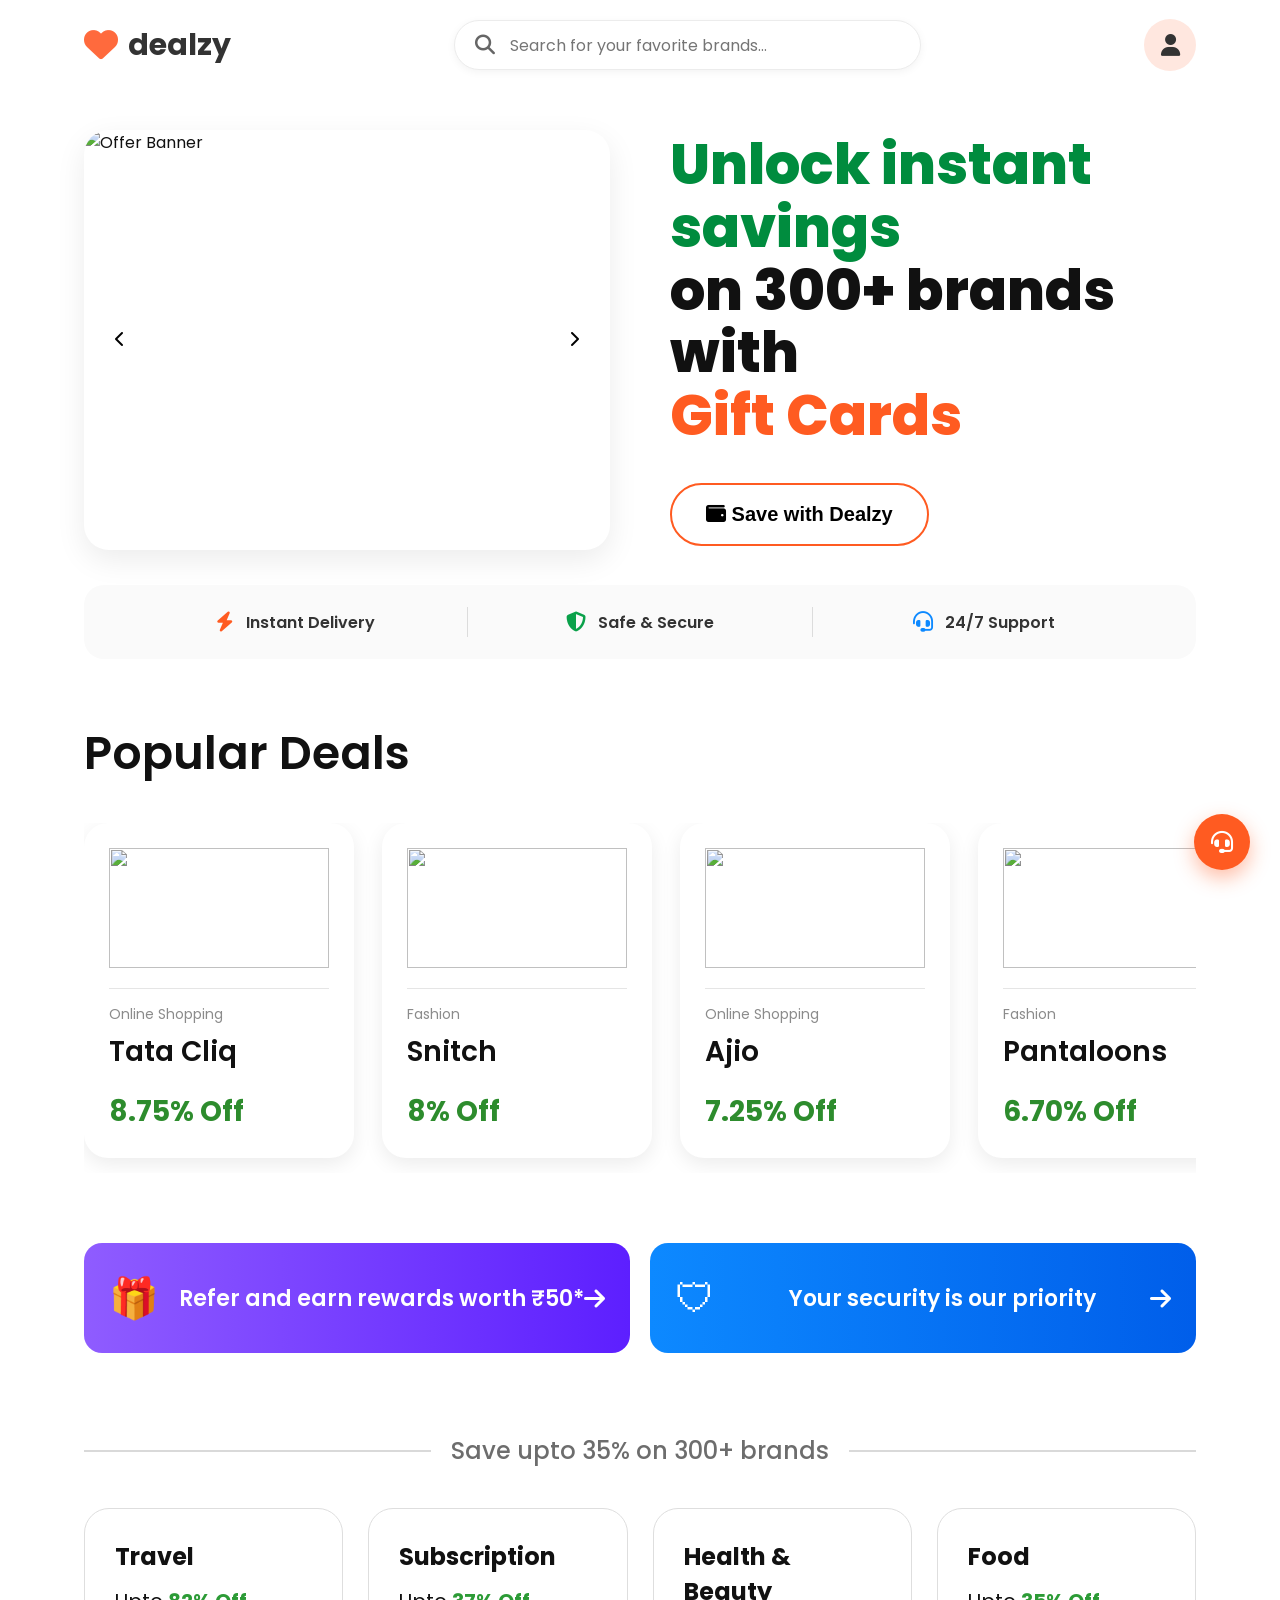
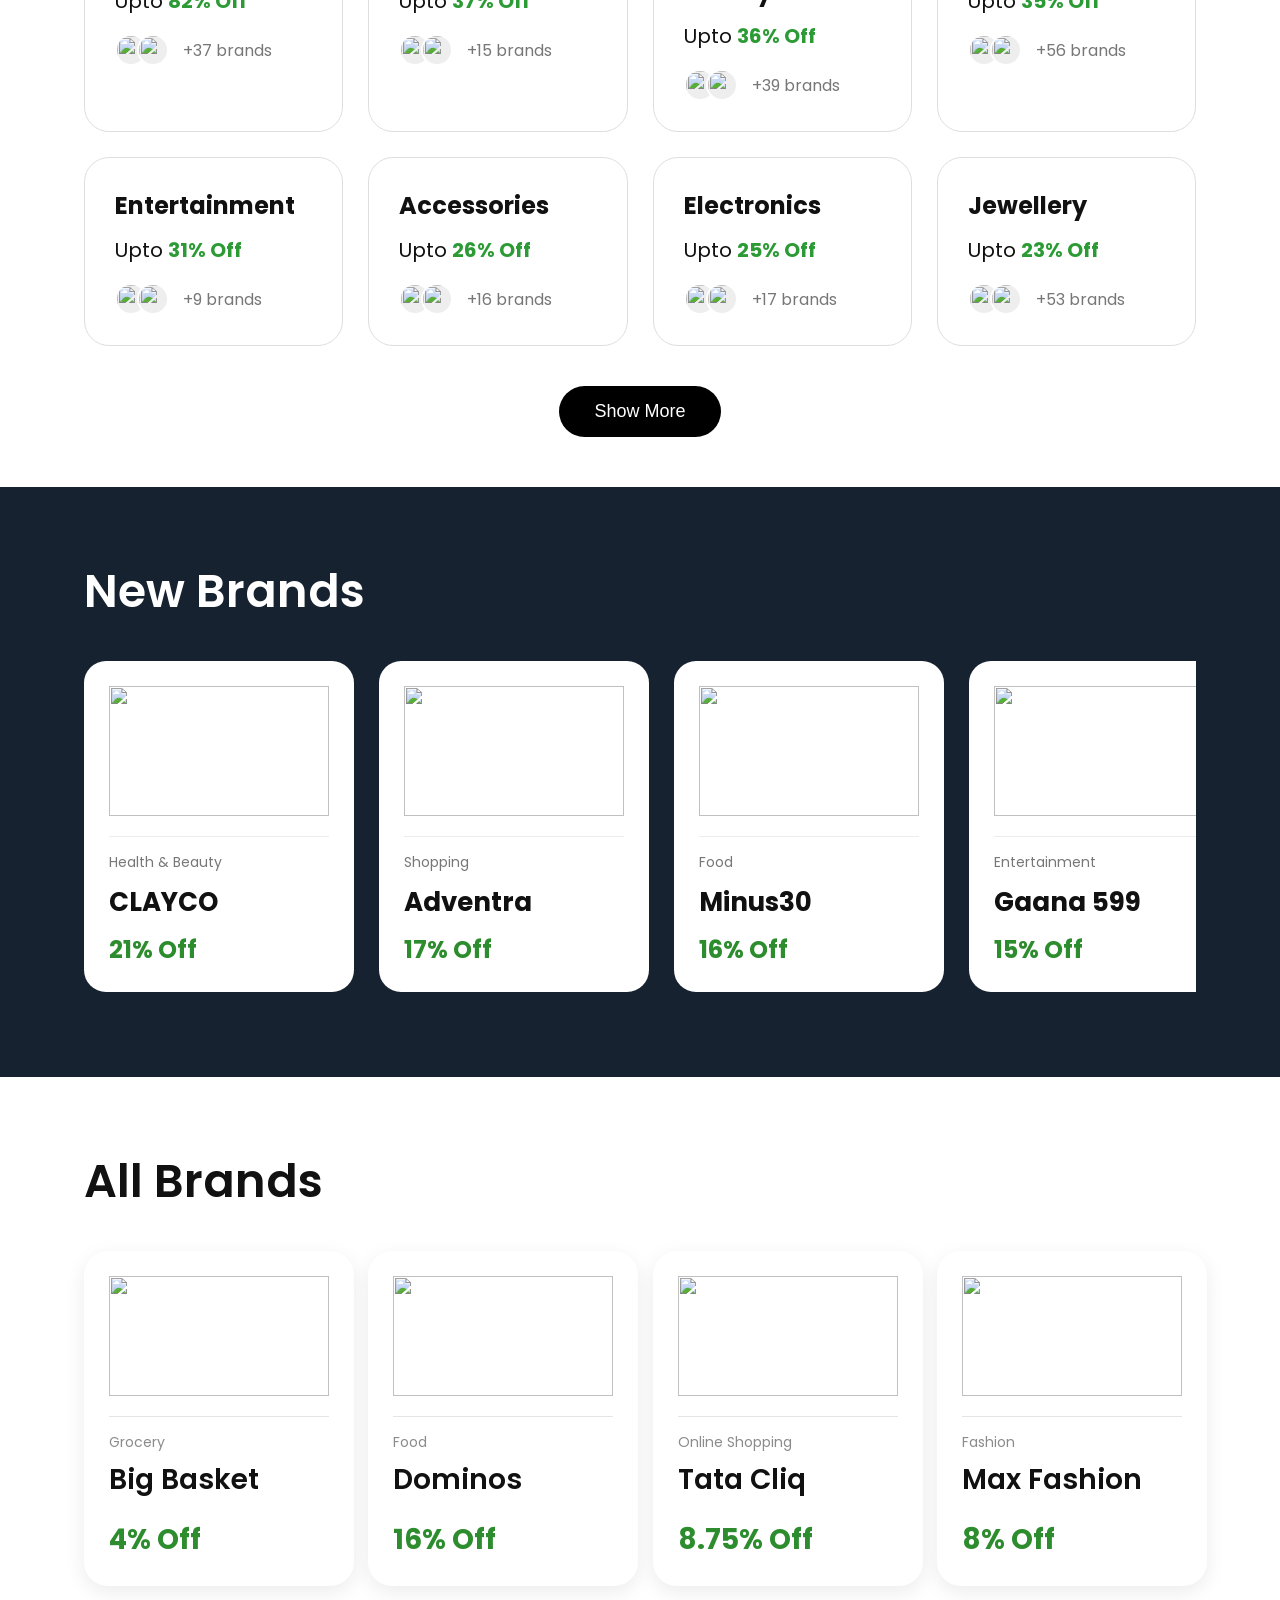
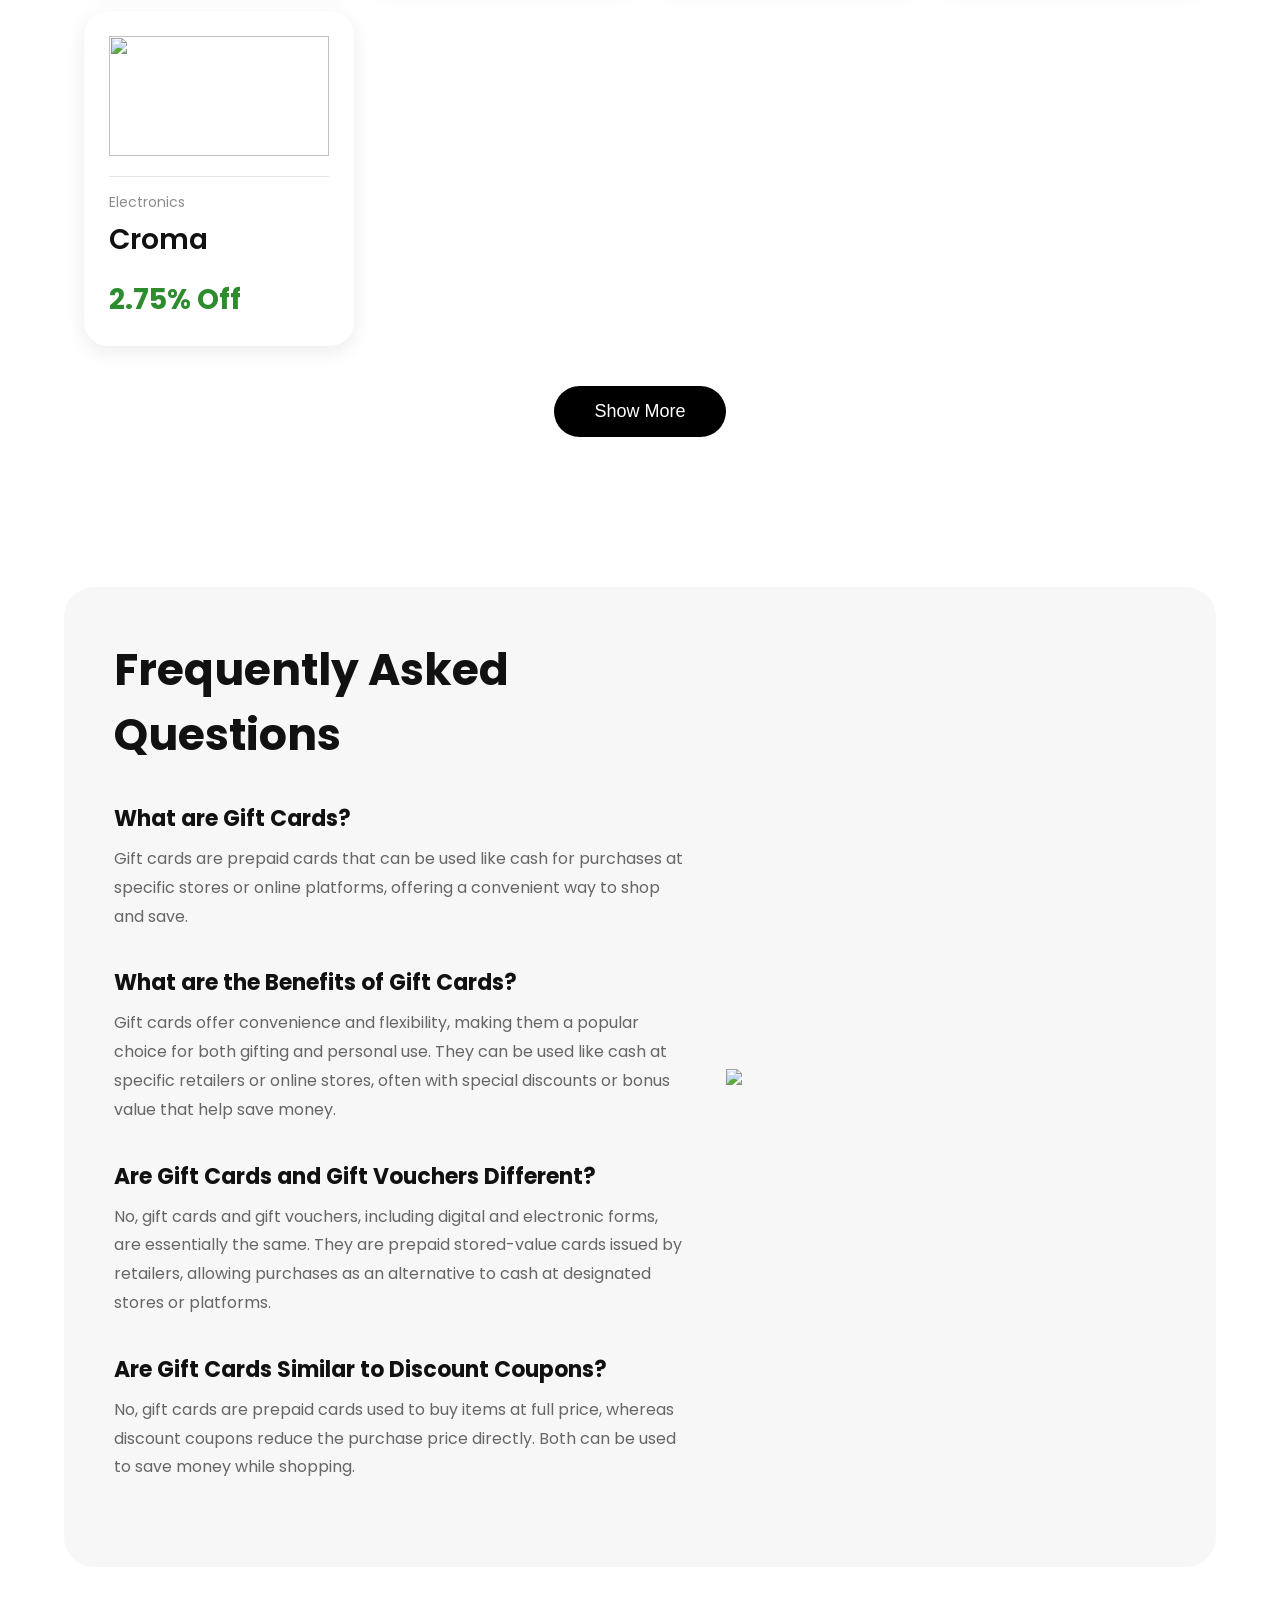
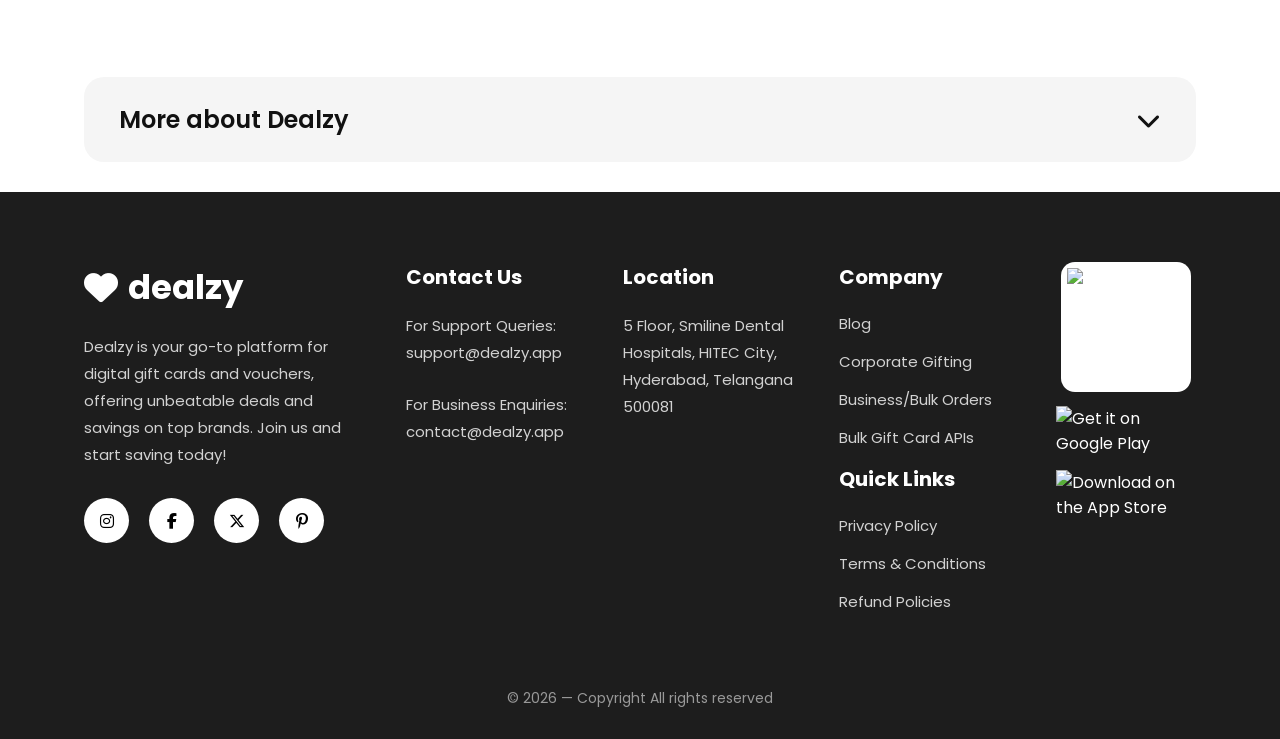
==== index.html @ 89995cfd "Initial commit" ====
<!DOCTYPE html>
<html lang="en">
<head>

    <meta charset="UTF-8">
    <meta name="viewport" content="width=device-width, initial-scale=1.0">

    <title>Dealzy Mockup</title>

    <!-- Google Font -->
    <link href="https://fonts.googleapis.com/css2?family=Poppins:wght@300;400;500;600;700;800&display=swap" rel="stylesheet">

    <!-- Font Awesome -->
    <link rel="stylesheet"
    href="https://cdnjs.cloudflare.com/ajax/libs/font-awesome/6.6.0/css/all.min.css">

    <link rel="stylesheet" href="style.css">

</head>

<body>
<header>

<div class="container navbar">

    <div class="logo">

        <i class="fa-solid fa-heart"></i>

        <h1>dealzy</h1>

    </div>


    <div class="search-bar">

        <i class="fa-solid fa-magnifying-glass"></i>

        <input
        type="text"
        placeholder="Search for your favorite brands...">

    </div>


    <a href="profile.html" class="profile">
    <i class="fa-solid fa-user"></i>
</a>

</div>

</header>
<!-- HERO SECTION -->

<section class="hero">

    <div class="container">

    <div class="hero-container">

        <!-- Left Banner -->

        <div class="hero-banner">

            <img src="https://picsum.photos/700/450" alt="Offer Banner">

            <button class="slider left">
                <i class="fa-solid fa-chevron-left"></i>
            </button>

            <button class="slider right">
                <i class="fa-solid fa-chevron-right"></i>
            </button>

        </div>

        <!-- Right Content -->

        <div class="hero-content">

            <h1>
                <span class="green">Unlock instant savings</span><br>
                on 300+ brands with<br>
                <span class="orange">Gift Cards</span>
            </h1>

            <button class="save-btn">
                <i class="fa-solid fa-wallet"></i>
                Save with Dealzy
            </button>

        </div>

    </div>

    <!-- Full width feature strip -->

    <div class="features-bar">

        <div class="feature f1">
            <i class="fa-solid fa-bolt"></i>
            Instant Delivery
        </div>

        <div class="feature-divider"></div>

        <div class="feature f2">
            <i class="fa-solid fa-shield-halved"></i>
            Safe & Secure
        </div>

        <div class="feature-divider"></div>

        <div class="feature f3">
            <i class="fa-solid fa-headset"></i>
            24/7 Support
        </div>

    </div>

    </div>

</section>

<!-- POPULAR DEALS -->

<section class="popular">

    <div class="container">

        <h2 class="section-title">Popular Deals</h2>

        <div class="deal-slider">

            <!-- Card 1 -->

            <div class="deal-card">

                <img src="https://placehold.co/220x120?text=Tata+Cliq" alt="">

                <hr>

                <p class="category">Online Shopping</p>

                <h3>Tata Cliq</h3>

                <span class="discount">8.75% Off</span>

            </div>

            <!-- Card 2 -->

            <div class="deal-card">

                <img src="https://placehold.co/220x120?text=Snitch" alt="">

                <hr>

                <p class="category">Fashion</p>

                <h3>Snitch</h3>

                <span class="discount">8% Off</span>

            </div>

            <!-- Card 3 -->

            <div class="deal-card">

                <img src="https://placehold.co/220x120?text=AJIO" alt="">

                <hr>

                <p class="category">Online Shopping</p>

                <h3>Ajio</h3>

                <span class="discount">7.25% Off</span>

            </div>

            <!-- Card 4 -->

            <div class="deal-card">

                <img src="https://placehold.co/220x120?text=Pantaloons" alt="">

                <hr>

                <p class="category">Fashion</p>

                <h3>Pantaloons</h3>

                <span class="discount">6.70% Off</span>

            </div>

            <!-- Card 5 -->

            <div class="deal-card">

                <img src="https://placehold.co/220x120?text=MakeMyTrip" alt="">

                <hr>

                <p class="category">Travel</p>

                <h3>MakeMyTrip</h3>

                <span class="discount">6.50% Off</span>

            </div>

            <!-- Card 6 -->

            <div class="deal-card">

                <img src="https://placehold.co/220x120?text=IKEA" alt="">

                <hr>

                <p class="category">Home</p>

                <h3>IKEA</h3>

                <span class="discount">6.20% Off</span>

            </div>

            <div class="deal-card hidden-brand">
                <img src="https://placehold.co/220x120?text=AJIO">
                <hr>
                <p class="category">Shopping</p>
                <h3>AJIO</h3>
                <span class="discount">7.25% Off</span>
            </div>

            <div class="deal-card hidden-brand">
                <img src="https://placehold.co/220x120?text=Pantaloons">
                <hr>
                <p class="category">Fashion</p>
                <h3>Pantaloons</h3>
                <span class="discount">6.70% Off</span>
            </div>

            <div class="deal-card hidden-brand">
                <img src="https://placehold.co/220x120?text=IKEA">
                <hr>
                <p class="category">Home</p>
                <h3>IKEA</h3>
                <span class="discount">6.20% Off</span>
            </div>

            <div class="deal-card hidden-brand">
                <img src="https://placehold.co/220x120?text=Nykaa">
                <hr>
                <p class="category">Beauty</p>
                <h3>Nykaa</h3>
                <span class="discount">10% Off</span>
            </div>

        </div>

    </div>

</section>
<!-- PROMO BANNERS -->

<section class="promo-section">

    <div class="container">

        <div class="promo-container">

            <div class="promo-card purple">

                <div class="promo-icon">🎁</div>

                <div>
                    <h3>Refer and earn rewards worth ₹50*</h3>
                </div>

                <i class="fa-solid fa-arrow-right"></i>

            </div>

            <div class="promo-card blue">

                <div class="promo-icon">🛡</div>

                <div>
                    <h3>Your security is our priority</h3>
                </div>

                <i class="fa-solid fa-arrow-right"></i>

            </div>

        </div>

    </div>

</section>
<section class="categories">

<div class="container">

<div class="category-heading">

<hr>

<span>Save upto 35% on 300+ brands</span>

<hr>

</div>

<div class="category-grid">

<div class="category-card">
<h3>Travel</h3>
<p>Upto <span>82% Off</span></p>
<div class="brand-avatars">
<img src="https://placehold.co/60x60/1a2b49/fff?text=T">
<img src="https://placehold.co/60x60/e63946/fff?text=Y">
<small>+37 brands</small>
</div>
</div>

<div class="category-card">
<h3>Subscription</h3>
<p>Upto <span>37% Off</span></p>
<div class="brand-avatars">
<img src="https://placehold.co/60x60/6c3ce9/fff?text=D">
<img src="https://placehold.co/60x60/ffb703/000?text=G">
<small>+15 brands</small>
</div>
</div>

<div class="category-card">
<h3>Health & Beauty</h3>
<p>Upto <span>36% Off</span></p>
<div class="brand-avatars">
<img src="https://placehold.co/60x60/2a9d8f/fff?text=M">
<img src="https://placehold.co/60x60/e76f51/fff?text=N">
<small>+39 brands</small>
</div>
</div>

<div class="category-card">
<h3>Food</h3>
<p>Upto <span>35% Off</span></p>
<div class="brand-avatars">
<img src="https://placehold.co/60x60/e63946/fff?text=S">
<img src="https://placehold.co/60x60/1d3557/fff?text=D">
<small>+56 brands</small>
</div>
</div>

<div class="category-card">
<h3>Entertainment</h3>
<p>Upto <span>31% Off</span></p>
<div class="brand-avatars">
<img src="https://placehold.co/60x60/e63946/fff?text=G">
<img src="https://placehold.co/60x60/000/fff?text=L">
<small>+9 brands</small>
</div>
</div>

<div class="category-card">
<h3>Accessories</h3>
<p>Upto <span>26% Off</span></p>
<div class="brand-avatars">
<img src="https://placehold.co/60x60/6c757d/fff?text=A">
<img src="https://placehold.co/60x60/adb5bd/000?text=B">
<small>+16 brands</small>
</div>
</div>

<div class="category-card">
<h3>Electronics</h3>
<p>Upto <span>25% Off</span></p>
<div class="brand-avatars">
<img src="https://placehold.co/60x60/e63946/fff?text=V">
<img src="https://placehold.co/60x60/f4a261/000?text=C">
<small>+17 brands</small>
</div>
</div>

<div class="category-card">
<h3>Jewellery</h3>
<p>Upto <span>23% Off</span></p>
<div class="brand-avatars">
<img src="https://placehold.co/60x60/b08968/fff?text=K">
<img src="https://placehold.co/60x60/9c6644/fff?text=T">
<small>+53 brands</small>
</div>
</div>

</div>

<div class="show-more">

<button>Show More</button>

</div>

</div>

</section>
<!-- NEW BRANDS -->

<section class="new-brands">

    <div class="container">

        <h2 class="section-title light">
            New Brands
        </h2>

        <div class="brand-slider">

            <div class="brand-card">

                <img src="https://placehold.co/200x120?text=CLAYCO">

                <hr>

                <p>Health & Beauty</p>

                <h3>CLAYCO</h3>

                <span>21% Off</span>

            </div>

            <div class="brand-card">

                <img src="https://placehold.co/200x120?text=Adventra">

                <hr>

                <p>Shopping</p>

                <h3>Adventra</h3>

                <span>17% Off</span>

            </div>

            <div class="brand-card">

                <img src="https://placehold.co/200x120?text=Minus30">

                <hr>

                <p>Food</p>

                <h3>Minus30</h3>

                <span>16% Off</span>

            </div>

            <div class="brand-card">

                <img src="https://placehold.co/200x120?text=Gaana">

                <hr>

                <p>Entertainment</p>

                <h3>Gaana 599</h3>

                <span>15% Off</span>

            </div>

            <div class="brand-card">

                <img src="https://placehold.co/200x120?text=Gaana">

                <hr>

                <p>Entertainment</p>

                <h3>Gaana 99</h3>

                <span>15% Off</span>

            </div>

        </div>

    </div>

</section>
<section class="all-brands">

<div class="container">

<h2 class="section-title">
All Brands
</h2>

<div class="all-grid">

<div class="deal-card">
<img src="https://placehold.co/220x120?text=BigBasket">
<hr>
<p class="category">Grocery</p>
<h3>Big Basket</h3>
<span class="discount">4% Off</span>
</div>

<div class="deal-card">
<img src="https://placehold.co/220x120?text=Dominos">
<hr>
<p class="category">Food</p>
<h3>Dominos</h3>
<span class="discount">16% Off</span>
</div>

<div class="deal-card">
<img src="https://placehold.co/220x120?text=Tata+Cliq">
<hr>
<p class="category">Online Shopping</p>
<h3>Tata Cliq</h3>
<span class="discount">8.75% Off</span>
</div>

<div class="deal-card">
<img src="https://placehold.co/220x120?text=Max">
<hr>
<p class="category">Fashion</p>
<h3>Max Fashion</h3>
<span class="discount">8% Off</span>
</div>

<div class="deal-card">
<img src="https://placehold.co/220x120?text=Croma">
<hr>
<p class="category">Electronics</p>
<h3>Croma</h3>
<span class="discount">2.75% Off</span>
</div>

<div class="deal-card hidden-brand">
<img src="https://placehold.co/220x120?text=Amazon+Pay">
<hr>
<p class="category">Payments</p>
<h3>Amazon Pay</h3>
<span class="discount">2% Off</span>
</div>

<div class="deal-card hidden-brand">
<img src="https://placehold.co/220x120?text=Tira">
<hr>
<p class="category">Fashion</p>
<h3>Tira</h3>
<span class="discount">5% Off</span>
</div>

<div class="deal-card hidden-brand">
<img src="https://placehold.co/220x120?text=Yatra">
<hr>
<p class="category">Hotels</p>
<h3>Yatra Hotels & Holidays</h3>
<span class="discount">6% Off</span>
</div>

<div class="deal-card hidden-brand">
<img src="https://placehold.co/220x120?text=EatSure">
<hr>
<p class="category">Food</p>
<h3>Eat Sure</h3>
<span class="discount">10% Off</span>
</div>

<div class="deal-card hidden-brand">
<img src="https://placehold.co/220x120?text=AJIO">
<hr>
<p class="category">Online Shopping</p>
<h3>AJIO</h3>
<span class="discount">7.25% Off</span>
</div>

</div>
<div class="all-brands-btn">
    <button id="toggleBrands">
        Show More
    </button>
</div>
</div>

</section>
<!-- FAQ SECTION -->

<section class="faq">

    <div class="container faq-container">

        <div class="faq-left">

            <h2>Frequently Asked Questions</h2>

            <div class="faq-item">

                <h3>What are Gift Cards?</h3>

                <p>
                    Gift cards are prepaid cards that can be used like cash for
                    purchases at specific stores or online platforms, offering
                    a convenient way to shop and save.
                </p>

            </div>

            <div class="faq-item">

                <h3>What are the Benefits of Gift Cards?</h3>

                <p>
                    Gift cards offer convenience and flexibility, making them a
                    popular choice for both gifting and personal use. They can
                    be used like cash at specific retailers or online stores,
                    often with special discounts or bonus value that help save
                    money.
                </p>

            </div>

            <div class="faq-item">

                <h3>Are Gift Cards and Gift Vouchers Different?</h3>

                <p>
                    No, gift cards and gift vouchers, including digital and
                    electronic forms, are essentially the same. They are
                    prepaid stored-value cards issued by retailers, allowing
                    purchases as an alternative to cash at designated stores
                    or platforms.
                </p>

            </div>

            <div class="faq-item">

                <h3>Are Gift Cards Similar to Discount Coupons?</h3>

                <p>
                    No, gift cards are prepaid cards used to buy items at full
                    price, whereas discount coupons reduce the purchase price
                    directly. Both can be used to save money while shopping.
                </p>

            </div>

        </div>

        <div class="faq-right">

            <img src="https://placehold.co/550x550?text=FAQ+Illustration">

        </div>

    </div>

</section>
<section class="about-bar">

<div class="container">

<div class="about-box">

<span>More about Dealzy</span>

<i class="fa-solid fa-chevron-down"></i>

</div>

</div>

</section>
<footer>

<div class="container footer">

<div class="footer-col">

<h2><i class="fa-solid fa-heart"></i> dealzy</h2>

<p>

Dealzy is your go-to platform for digital gift cards and
vouchers, offering unbeatable deals and savings on top
brands. Join us and start saving today!

</p>

<div class="socials">

<i class="fab fa-instagram"></i>
<i class="fab fa-facebook-f"></i>
<i class="fab fa-x-twitter"></i>
<i class="fab fa-pinterest-p"></i>

</div>

</div>

<div class="footer-col">

<h3>Contact Us</h3>

<p>For Support Queries:<br>support@dealzy.app</p>

<br>

<p>For Business Enquiries:<br>contact@dealzy.app</p>

</div>

<div class="footer-col">

<h3>Location</h3>

<p>

5 Floor, Smiline Dental Hospitals, HITEC City,<br>

Hyderabad, Telangana 500081

</p>

</div>

<div class="footer-col">

<h3>Company</h3>

<ul>

<li>Blog</li>

<li>Corporate Gifting</li>

<li>Business/Bulk Orders</li>

<li>Bulk Gift Card APIs</li>

</ul>

<h3>Quick Links</h3>

<ul>

<li>Privacy Policy</li>

<li>Terms & Conditions</li>

<li>Refund Policies</li>

</ul>

</div>

<div class="footer-badges">

<div class="qr-box">

<img src="https://api.qrserver.com/v1/create-qr-code/?size=150x150&data=https://dealzy.app" alt="QR code">

</div>

<img class="store-btn" src="https://placehold.co/140x42/000/fff?text=Google+Play" alt="Get it on Google Play">

<img class="store-btn" src="https://placehold.co/140x42/000/fff?text=App+Store" alt="Download on the App Store">

</div>

</div>

<div class="copyright">

© 2026 — Copyright All rights reserved

</div>

</footer>

<button class="support-fab">
    <i class="fa-solid fa-headset"></i>
</button>

<script src="script.js"></script>

</body>
</html>
---- style.css ----
*{
    margin:0;
    padding:0;
    box-sizing:border-box;
}

body{
    font-family:'Poppins',sans-serif;
    background:#ffffff;
    color:#111;
}

a{
    text-decoration:none;
    color:inherit;
}

img{
    display:block;
    max-width:100%;
}

.container{
    width:90%;
    max-width:1280px;
    margin:0 auto;
    padding:0 20px;
}
header{

    width:100%;
    background:white;
    position:sticky;
    top:0;
    z-index:100;
}

.navbar{

    height:90px;

    display:flex;

    align-items:center;

    justify-content:space-between;
}

.logo{

    display:flex;

    align-items:center;

    gap:10px;
}

.logo i{

    color:#ff6a3d;

    font-size:34px;
}

.logo h1{

    font-size:30px;

    font-weight:700;

    color:#333;
}

.search-bar{

    width:42%;

    height:50px;

    background:#fff;

    border-radius:30px;

    border:1px solid #ececec;

    display:flex;

    align-items:center;

    padding:0 20px;

    box-shadow:0 2px 8px rgba(0,0,0,.05);
}

.search-bar i{

    color:#666;

    margin-right:15px;

    font-size:20px;
}

.search-bar input{

    width:100%;

    border:none;

    outline:none;

    font-size:16px;

    font-family:Poppins;
}

.profile{

    width:52px;

    height:52px;

    border-radius:50%;

    background:#ffe7df;

    display:flex;

    align-items:center;

    justify-content:center;

    cursor:pointer;
}

.profile i{

    font-size:22px;

    color:#333;
}
/* HERO */

.hero{

    padding:40px 0 0;
}

.hero-container{

    display:grid;

    grid-template-columns:1fr 1fr;

    gap:60px;

    align-items:center;
}

/* Banner */

.hero-banner{

    position:relative;

    overflow:hidden;

    border-radius:25px;

    box-shadow:0 10px 30px rgba(0,0,0,.08);
}

.hero-banner img{

    width:100%;

    height:420px;

    object-fit:cover;
}

/* Slider Buttons */

.slider{

    position:absolute;

    top:50%;

    transform:translateY(-50%);

    width:42px;

    height:42px;

    border:none;

    border-radius:50%;

    background:rgba(255,255,255,.9);

    cursor:pointer;

    font-size:16px;
}

.left{

    left:15px;
}

.right{

    right:15px;
}

/* Hero Text */

.hero-content h1{

    font-size:56px;

    line-height:1.12;

    font-weight:800;

    margin-bottom:35px;
}

.green{

    color:#008c3e;
}

.orange{

    color:#ff5b21;
}

/* Button */

.save-btn{

    padding:18px 34px;

    border-radius:40px;

    border:2px solid #ff5b21;

    background:white;

    font-size:20px;

    cursor:pointer;

    transition:.3s;

    font-weight:600;
}

.save-btn:hover{

    background:#ff5b21;

    color:white;
}

/* Feature Bar - full width strip under hero with dividers */

.features-bar{

    margin-top:35px;

    display:flex;

    align-items:center;

    justify-content:space-between;

    background:#fafafa;

    border-radius:20px;

    padding:22px 40px;
}

.feature{

    display:flex;

    align-items:center;

    gap:12px;

    font-size:16px;

    font-weight:600;

    color:#333;

    flex:1;

    justify-content:center;
}

.feature i{

    font-size:20px;
}

.feature.f1 i{ color:#ff5b21; }
.feature.f2 i{ color:#0aa14a; }
.feature.f3 i{ color:#0d89ff; }

.feature-divider{

    width:1px;

    height:30px;

    background:#dcdcdc;
}
/* ===========================
   POPULAR DEALS
=========================== */

.popular{

    padding:60px 0 40px;

}

.section-title{

    font-size:46px;

    font-weight:600;

    margin-bottom:35px;

}

.deal-slider{

    display:flex;

    gap:28px;

    overflow-x:auto;

    padding-bottom:15px;

    scroll-behavior:smooth;

}

.deal-slider::-webkit-scrollbar{

    height:8px;

}

.deal-slider::-webkit-scrollbar-thumb{

    background:#999;

    border-radius:20px;

}

.deal-card{

    min-width:270px;

    background:white;

    border-radius:24px;

    padding:25px;

    box-shadow:0 6px 20px rgba(0,0,0,.08);

    transition:.3s;

    flex-shrink:0;

}

.deal-card:hover{

    transform:translateY(-8px);

    box-shadow:0 15px 35px rgba(0,0,0,.12);

}

.deal-card img{

    width:100%;

    height:120px;

    object-fit:contain;

    margin-bottom:20px;

}

.deal-card hr{

    border:none;

    border-top:1px solid #e5e5e5;

    margin-bottom:15px;

}

.category{

    font-size:14px;

    color:#8b8b8b;

    margin-bottom:6px;

}

.deal-card h3{

    font-size:28px;

    font-weight:600;

    margin-bottom:18px;

}

.discount{

    color:#2d8c2d;

    font-size:28px;

    font-weight:700;

}
/* ===========================
   PROMO BANNERS
=========================== */

.promo-section{
    padding:30px 0;
}

.promo-container{
    display:grid;
    grid-template-columns:1fr 1fr;
    gap:20px;
}

.promo-card{

    border-radius:18px;

    padding:25px;

    display:flex;

    align-items:center;

    justify-content:space-between;

    color:white;

    cursor:pointer;

    transition:.3s;
}

.promo-card:hover{
    transform:translateY(-5px);
}

.purple{
    background:linear-gradient(90deg,#8f5cff,#5d1fff);
}

.blue{
    background:linear-gradient(90deg,#0d89ff,#005eea);
}

.promo-icon{

    font-size:40px;

    margin-right:20px;
}

.promo-card h3{

    font-size:22px;

    font-weight:600;
}

.promo-card i{

    font-size:24px;
}
/* ===========================
   CATEGORIES
=========================== */

.categories{

    padding:50px 0;
}

.category-heading{

    display:flex;

    align-items:center;

    gap:20px;

    margin-bottom:40px;
}

.category-heading hr{

    flex:1;

    border:none;

    border-top:2px solid #d9d9d9;
}

.category-heading span{

    color:#6d6d6d;

    font-size:24px;

    font-weight:500;
}

.category-grid{

    display:grid;

    grid-template-columns:repeat(4,1fr);

    gap:25px;
}

.category-card{

    border:1px solid #dedede;

    border-radius:25px;

    padding:30px;

    transition:.3s;

    background:white;
}

.category-card:hover{

    transform:translateY(-6px);

    box-shadow:0 10px 20px rgba(0,0,0,.08);
}

.category-card h3{

    font-size:24px;

    margin-bottom:12px;
}

.category-card p{

    font-size:20px;
}

.category-card span{

    color:#2c9b36;

    font-weight:700;
}

.brand-avatars{

    display:flex;

    align-items:center;

    margin-top:18px;

}

.brand-avatars img{

    width:32px;

    height:32px;

    border-radius:50%;

    border:2px solid white;

    background:#eee;

    object-fit:cover;

    margin-left:-10px;

}

.brand-avatars img:first-child{

    margin-left:0;

}

.brand-avatars small{

    margin-left:14px;

    color:#777;

    font-size:16px;

}

.show-more{

    text-align:center;

    margin-top:40px;
}

.show-more button{

    background:black;

    color:white;

    border:none;

    padding:15px 35px;

    border-radius:40px;

    cursor:pointer;

    font-size:18px;
}
/* ==========================
   NEW BRANDS
========================== */

.new-brands{

    background:#162230;

    padding:70px 0;

}

.light{

    color:white;
}

.brand-slider{

    display:flex;

    gap:25px;

    overflow-x:auto;

    padding-bottom:15px;

}

.brand-slider::-webkit-scrollbar{

    height:8px;

}

.brand-slider::-webkit-scrollbar-thumb{

    background:#666;

    border-radius:20px;

}

.brand-card{

    min-width:270px;

    background:white;

    border-radius:22px;

    padding:25px;

    flex-shrink:0;

    transition:.3s;

}

.brand-card:hover{

    transform:translateY(-8px);

}

.brand-card img{

    width:100%;

    height:130px;

    object-fit:contain;

    margin-bottom:20px;

}

.brand-card hr{

    border:none;

    border-top:1px solid #ececec;

    margin-bottom:15px;

}

.brand-card p{

    color:#777;

    font-size:14px;

}

.brand-card h3{

    font-size:26px;

    margin:10px 0;

}

.brand-card span{

    color:#2d8c2d;

    font-size:24px;

    font-weight:700;

}
/* ==========================
   ALL BRANDS
========================== */

.all-brands{

    padding:70px 0;

}

.all-grid{

    display:grid;

    grid-template-columns:repeat(auto-fit,minmax(250px,1fr));

    gap:25px;

}
.hidden-brand{
    display:none;
}

.all-brands-btn{

    margin-top:40px;

    text-align:center;

}

.all-brands-btn button{

    padding:15px 40px;

    border:none;

    background:black;

    color:white;

    border-radius:40px;

    cursor:pointer;

    font-size:18px;

    transition:.3s;
}

.all-brands-btn button:hover{

    background:#ff5b21;

}
/* ======================
      FAQ
====================== */

.faq{

    padding:80px 0;

}

.faq-container{

    background:#f7f7f7;

    border-radius:30px;

    padding:50px;

    display:grid;

    grid-template-columns:1.3fr 1fr;

    gap:40px;

    align-items:center;

}

.faq h2{

    font-size:44px;

    margin-bottom:35px;

}

.faq-item{

    margin-bottom:35px;

}

.faq-item h3{

    font-size:22px;

    margin-bottom:10px;

}

.faq-item p{

    color:#666;

    line-height:1.8;

    font-size:16px;

}

.faq-right img{

    width:100%;

}
.about-bar{

    padding:30px 0;

}

.about-box{

    background:#f5f5f5;

    padding:25px 35px;

    border-radius:20px;

    display:flex;

    justify-content:space-between;

    align-items:center;

    font-size:24px;

    font-weight:600;

    cursor:pointer;

}
/* ======================
      FOOTER
====================== */

footer{

    background:#1d1d1d;

    color:white;

    padding:70px 0 30px;

}

.footer{

    display:grid;

    grid-template-columns:1.6fr 1fr 1fr 1fr auto;

    gap:40px;

}

.footer h2{

    font-size:34px;

    margin-bottom:20px;

    display:flex;

    align-items:center;

    gap:10px;

}

.footer h3{

    margin-bottom:20px;

    font-size:20px;

}

.footer p{

    color:#d2d2d2;

    line-height:1.8;

    font-size:15px;

}

.footer ul{

    list-style:none;

}

.footer li{

    margin-bottom:15px;

    color:#d2d2d2;

    font-size:15px;

}

.socials{

    margin-top:30px;

    display:flex;

    gap:20px;

}

.socials i{

    width:45px;

    height:45px;

    background:white;

    color:black;

    border-radius:50%;

    display:flex;

    justify-content:center;

    align-items:center;

    cursor:pointer;

}

.footer-badges{

    display:flex;

    flex-direction:column;

    align-items:center;

    gap:14px;

}

.qr-box{

    width:130px;

    height:130px;

    background:white;

    border-radius:14px;

    padding:6px;

}

.qr-box img{

    width:100%;

    height:100%;

    object-fit:contain;

}

.store-btn{

    width:140px;

    display:block;

}

.copyright{

    text-align:center;

    margin-top:60px;

    color:#999;

    font-size:14px;

}
.profile-page{

padding:40px 0;

}

.breadcrumb{

display:flex;

align-items:center;

gap:12px;

font-size:20px;

margin-bottom:35px;

}

.breadcrumb strong{

color:#ff5b21;

}

.profile-top{

display:grid;

grid-template-columns:2fr 1fr;

gap:30px;

}

.profile-info{

background:#f7f7f7;

border-radius:25px;

padding:35px;

display:flex;

gap:25px;

}

.profile-avatar{

width:110px;

height:110px;

border-radius:50%;

background:#ffe6dd;

display:flex;

justify-content:center;

align-items:center;

font-size:50px;

}

.profile-info h1{

color:#ff6633;

margin:10px 0;

}

.plan{

font-weight:600;

}

.contact{

display:flex;

gap:30px;

margin:20px 0;

}

.buttons{

display:flex;

gap:15px;

}

.black-btn{

background:black;

color:white;

padding:14px 30px;

border:none;

border-radius:40px;

cursor:pointer;

}

.white-btn{

background:white;

padding:14px 30px;

border:1px solid #bbb;

border-radius:40px;

cursor:pointer;

}

.reward-box{

background:linear-gradient(135deg,#5d2dbf,#8d5cf8);

border-radius:25px;

padding:30px;

color:white;

position:relative;

overflow:hidden;

}

.reward-box .star{

position:absolute;

color:rgba(255,255,255,.8);

font-size:14px;

}

.reward-box .star:nth-child(1){ top:20px; left:20px; }
.reward-box .star:nth-child(2){ top:50px; right:30px; font-size:10px; }
.reward-box .star:nth-child(3){ bottom:80px; left:15px; font-size:18px; }
.reward-box .star:nth-child(4){ bottom:20px; right:60px; font-size:12px; }
.reward-box .star:nth-child(5){ top:110px; left:60%; font-size:10px; }

.reward-row{

display:flex;

justify-content:space-between;

margin-bottom:35px;

position:relative;

z-index:2;

}

.reward-stat{

display:flex;

align-items:center;

gap:14px;

}

.reward-icon{

width:44px;

height:44px;

border-radius:50%;

background:white;

color:#5d2dbf;

display:flex;

align-items:center;

justify-content:center;

font-size:18px;

flex-shrink:0;

}

.reward-stat h4{

font-weight:400;

font-size:14px;

opacity:.9;

margin-bottom:4px;

}

.reward-buttons{

display:flex;

flex-wrap:wrap;

gap:15px;

position:relative;

z-index:2;

}

.reward-buttons button{

border:none;

padding:12px 18px;

border-radius:30px;

font-weight:600;

cursor:pointer;

}

.reward-buttons .btn-dark{

background:#111;

color:white;

}

.reward-buttons .btn-yellow{

background:#ffd54f;

color:#111;

}
/* =====================
    MY GIFT CARDS
===================== */

.gift-section{

    margin-top:60px;

}

.gift-section h2{

    font-size:42px;

    margin-bottom:20px;

}

.all-card-btn{

    background:black;

    color:white;

    border:none;

    padding:14px 28px;

    border-radius:30px;

    font-size:16px;

    margin-bottom:25px;

    cursor:pointer;

}

.gift-card{

    width:520px;

    height:230px;

    background-color:#f7f7f7;

    background-image:radial-gradient(circle at 15% 30%, transparent 0 18px, #eee 19px 20px, transparent 21px),
                      radial-gradient(circle at 45% 70%, transparent 0 24px, #eee 25px 26px, transparent 27px),
                      radial-gradient(circle at 75% 25%, transparent 0 20px, #eee 21px 22px, transparent 23px),
                      radial-gradient(circle at 90% 80%, transparent 0 16px, #eee 17px 18px, transparent 19px);

    border-radius:20px;

    display:flex;

    justify-content:center;

    align-items:center;

    margin-bottom:30px;

}

.buy-btn{

    background:black;

    color:white;

    border:none;

    padding:14px 28px;

    border-radius:30px;

    font-size:16px;

    cursor:pointer;

}

.send-btn{

    background:black;

    color:white;

    border:none;

    padding:15px 32px;

    border-radius:35px;

    font-size:17px;

    display:flex;

    align-items:center;

    gap:10px;

    cursor:pointer;

}
/* =====================
     RATING
===================== */

.rating-area{
    margin:60px 0;
}

.rating-area .container{
    display:grid;
    grid-template-columns:2fr 1fr;
    gap:30px;
    align-items:start;
}

.rating-box{

    background:#f7f7f7;

    border-radius:25px;

    padding:40px;

}

.rating-box h3{

    text-align:center;

    line-height:1.6;

    margin-bottom:30px;

}

.rating-numbers{

    display:flex;

    justify-content:center;

    gap:12px;

    flex-wrap:wrap;

}

.rating-numbers button{

    width:50px;

    height:50px;

    border-radius:12px;

    border:1px solid #ccc;

    background:white;

    cursor:pointer;

}

.rating-labels{

    display:flex;

    justify-content:space-between;

    margin-top:12px;

    color:#777;

}

.submit-btn{

    display:block;

    margin:35px auto 0;

    background:black;

    color:white;

    border:none;

    padding:14px 40px;

    border-radius:35px;

    cursor:pointer;

}

.refer-box{

    background:linear-gradient(135deg,#5c2bbd,#8f5ef8);

    color:white;

    border-radius:25px;

    padding:40px;

    display:flex;

    flex-direction:column;

    justify-content:center;

    align-items:center;

    text-align:center;

    position:relative;

    overflow:hidden;

}

.refer-box .star{

position:absolute;

color:rgba(255,255,255,.8);

}

.refer-box .star:nth-child(1){ top:15px; left:20px; font-size:14px; }
.refer-box .star:nth-child(2){ bottom:20px; right:20px; font-size:12px; }

.refer-box button{

    margin-top:30px;

    background:#ffd54f;

    border:none;

    padding:14px 35px;

    border-radius:30px;

    cursor:pointer;

    font-weight:600;

}
/* ======================
    SETTINGS SECTION
====================== */

.settings-section{

    margin:70px 0;

}

.settings-card{

    background:#f7f7f7;

    border-radius:25px;

    padding:35px;

    max-width:700px;

}

.setting-item{

    display:flex;

    justify-content:space-between;

    align-items:center;

    padding:20px 0;

    border-bottom:1px solid #e5e5e5;

    font-size:20px;

}

.setting-item:last-of-type{

    border-bottom:none;

}

.setting-item i{

    color:#9e9e9e;

    cursor:pointer;

}

.logout-btn{

    margin-top:30px;

    background:black;

    color:white;

    border:none;

    padding:15px 35px;

    border-radius:35px;

    font-size:18px;

    cursor:pointer;

}
/* ======================
    FLOATING SUPPORT BUTTON
====================== */

.support-fab{

    position:fixed;

    bottom:30px;

    right:30px;

    width:56px;

    height:56px;

    border-radius:50%;

    background:#ff5b21;

    color:white;

    display:flex;

    align-items:center;

    justify-content:center;

    font-size:22px;

    box-shadow:0 8px 20px rgba(255,91,33,.4);

    cursor:pointer;

    border:none;

    z-index:200;

}
/* ======================
    RESPONSIVE
====================== */

@media (max-width:992px){

    .profile-top{

        grid-template-columns:1fr;

    }

    .rating-area{

        grid-template-columns:1fr;

    }

    .gift-card{
    width:100%;
    max-width:520px;
    .settings-card{
    width:100%;
    max-width:700px;
}

    .hero-container{

        grid-template-columns:1fr;

    }

    .category-grid{

        grid-template-columns:repeat(2,1fr);

    }

    .footer{

        grid-template-columns:1fr 1fr;

    }

}

@media (max-width:768px){

    .profile-info{

        flex-direction:column;

        align-items:center;

        text-align:center;

    }

    .contact{

        flex-direction:column;

        gap:10px;

    }

    .buttons{

        justify-content:center;

        flex-wrap:wrap;

    }

    .reward-row{

        flex-direction:column;

        gap:20px;

        text-align:center;

    }

    .reward-buttons{

        justify-content:center;

    }

    .rating-numbers{

        gap:8px;

    }

    .features-bar{

        flex-direction:column;

        gap:16px;

    }

    .feature-divider{

        display:none;

    }

    .footer{

        grid-template-columns:1fr;

    }

}
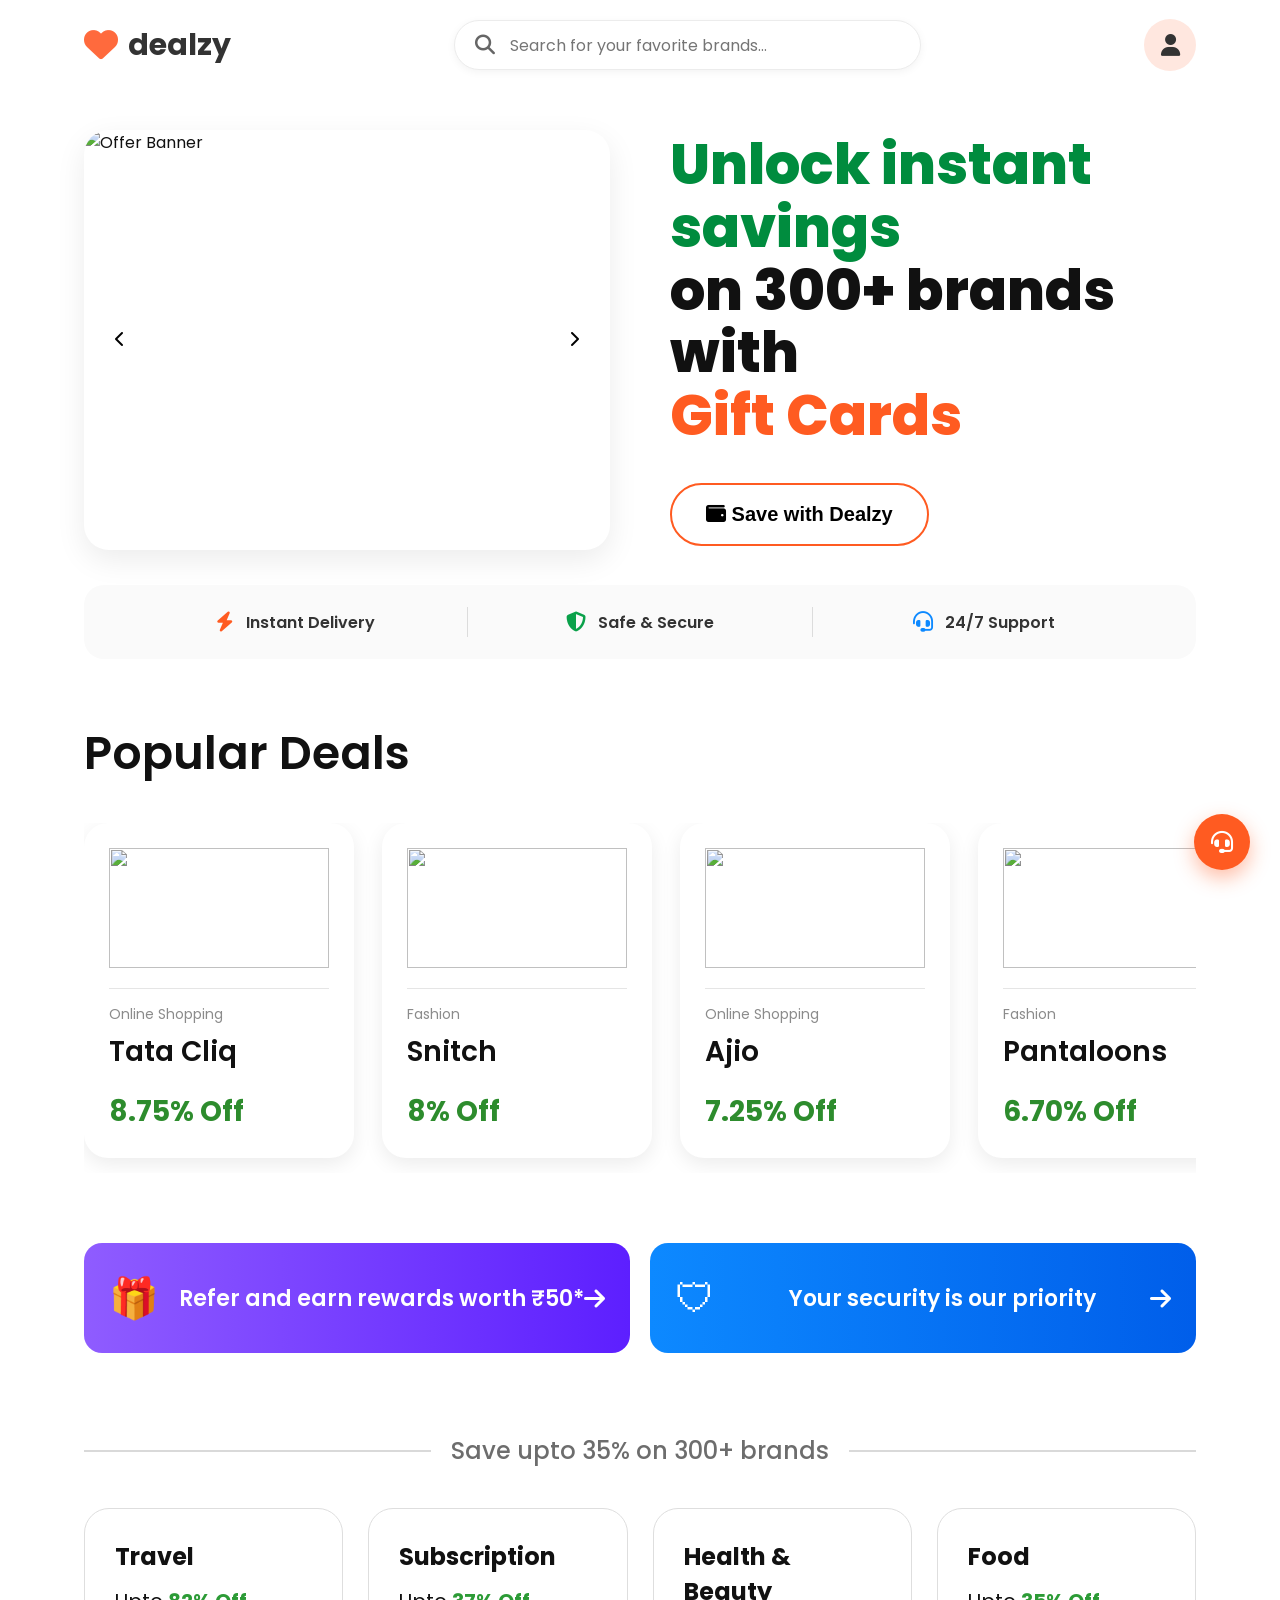
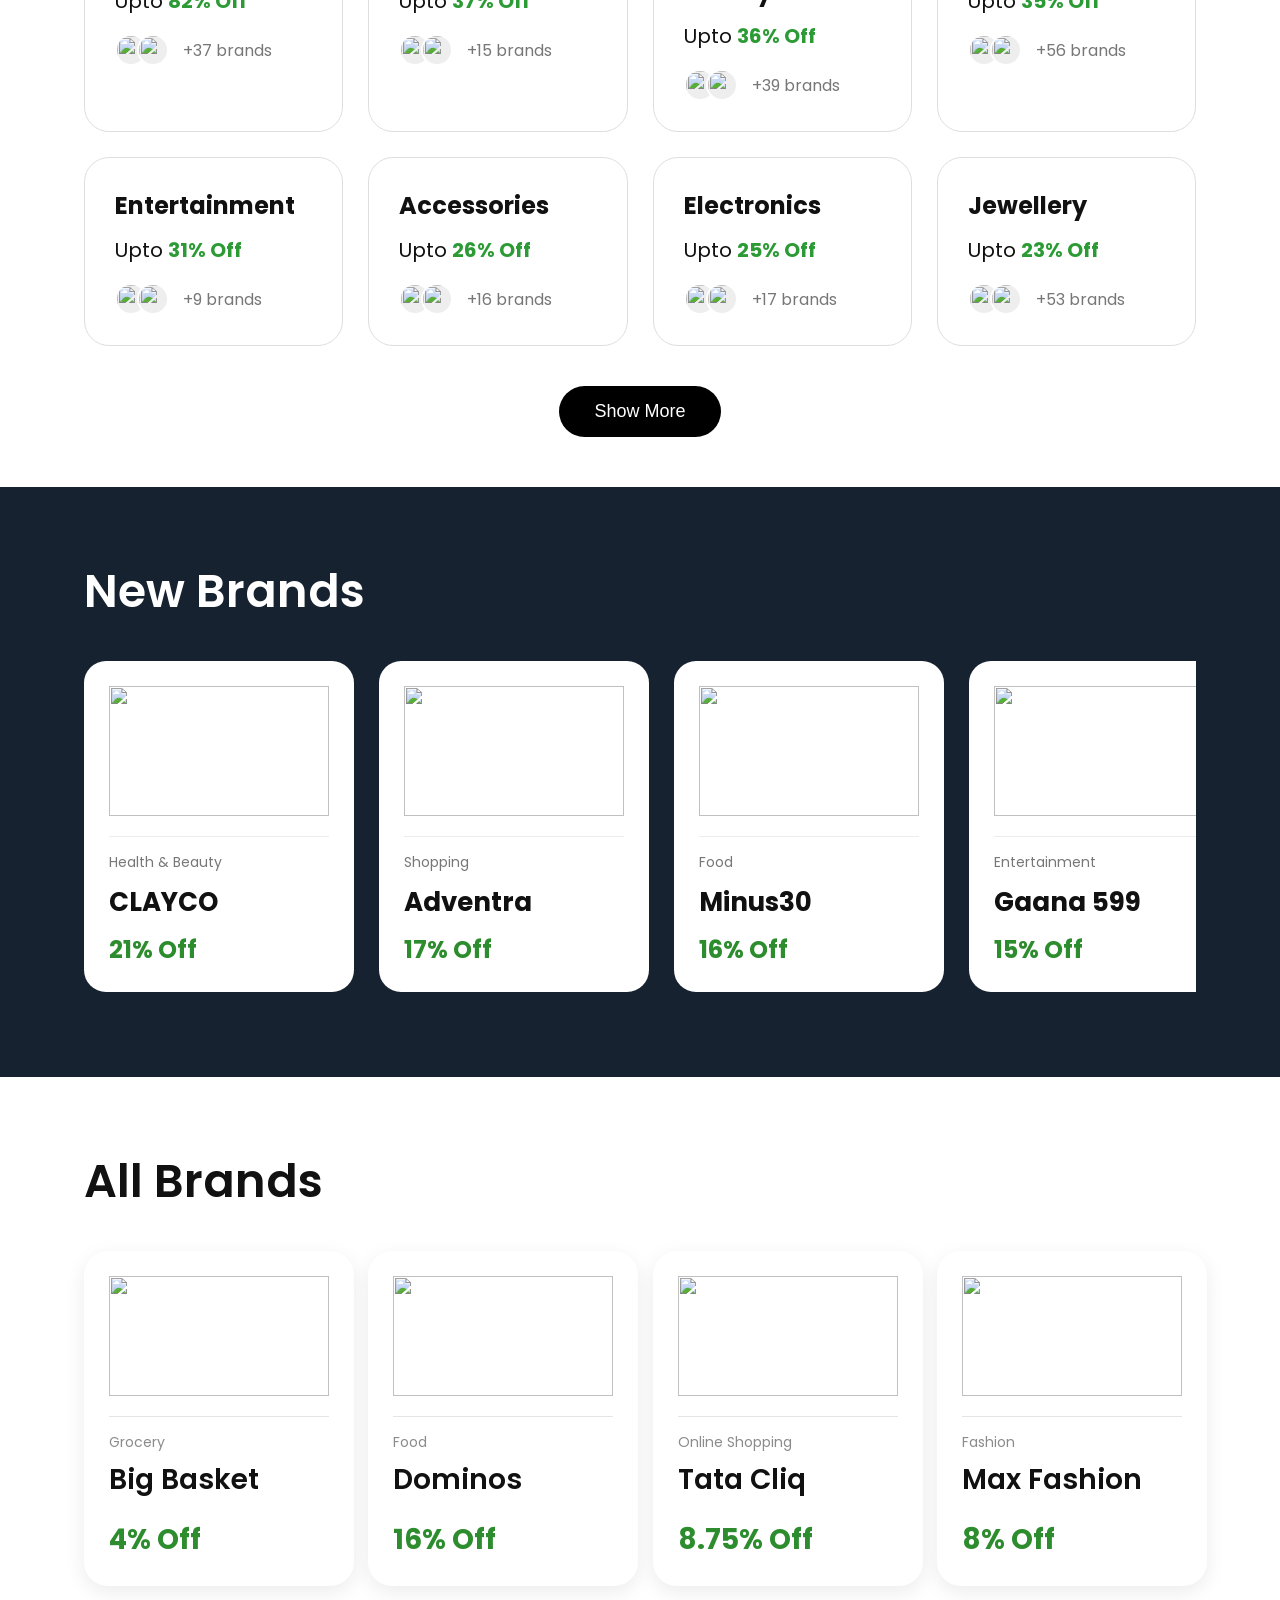
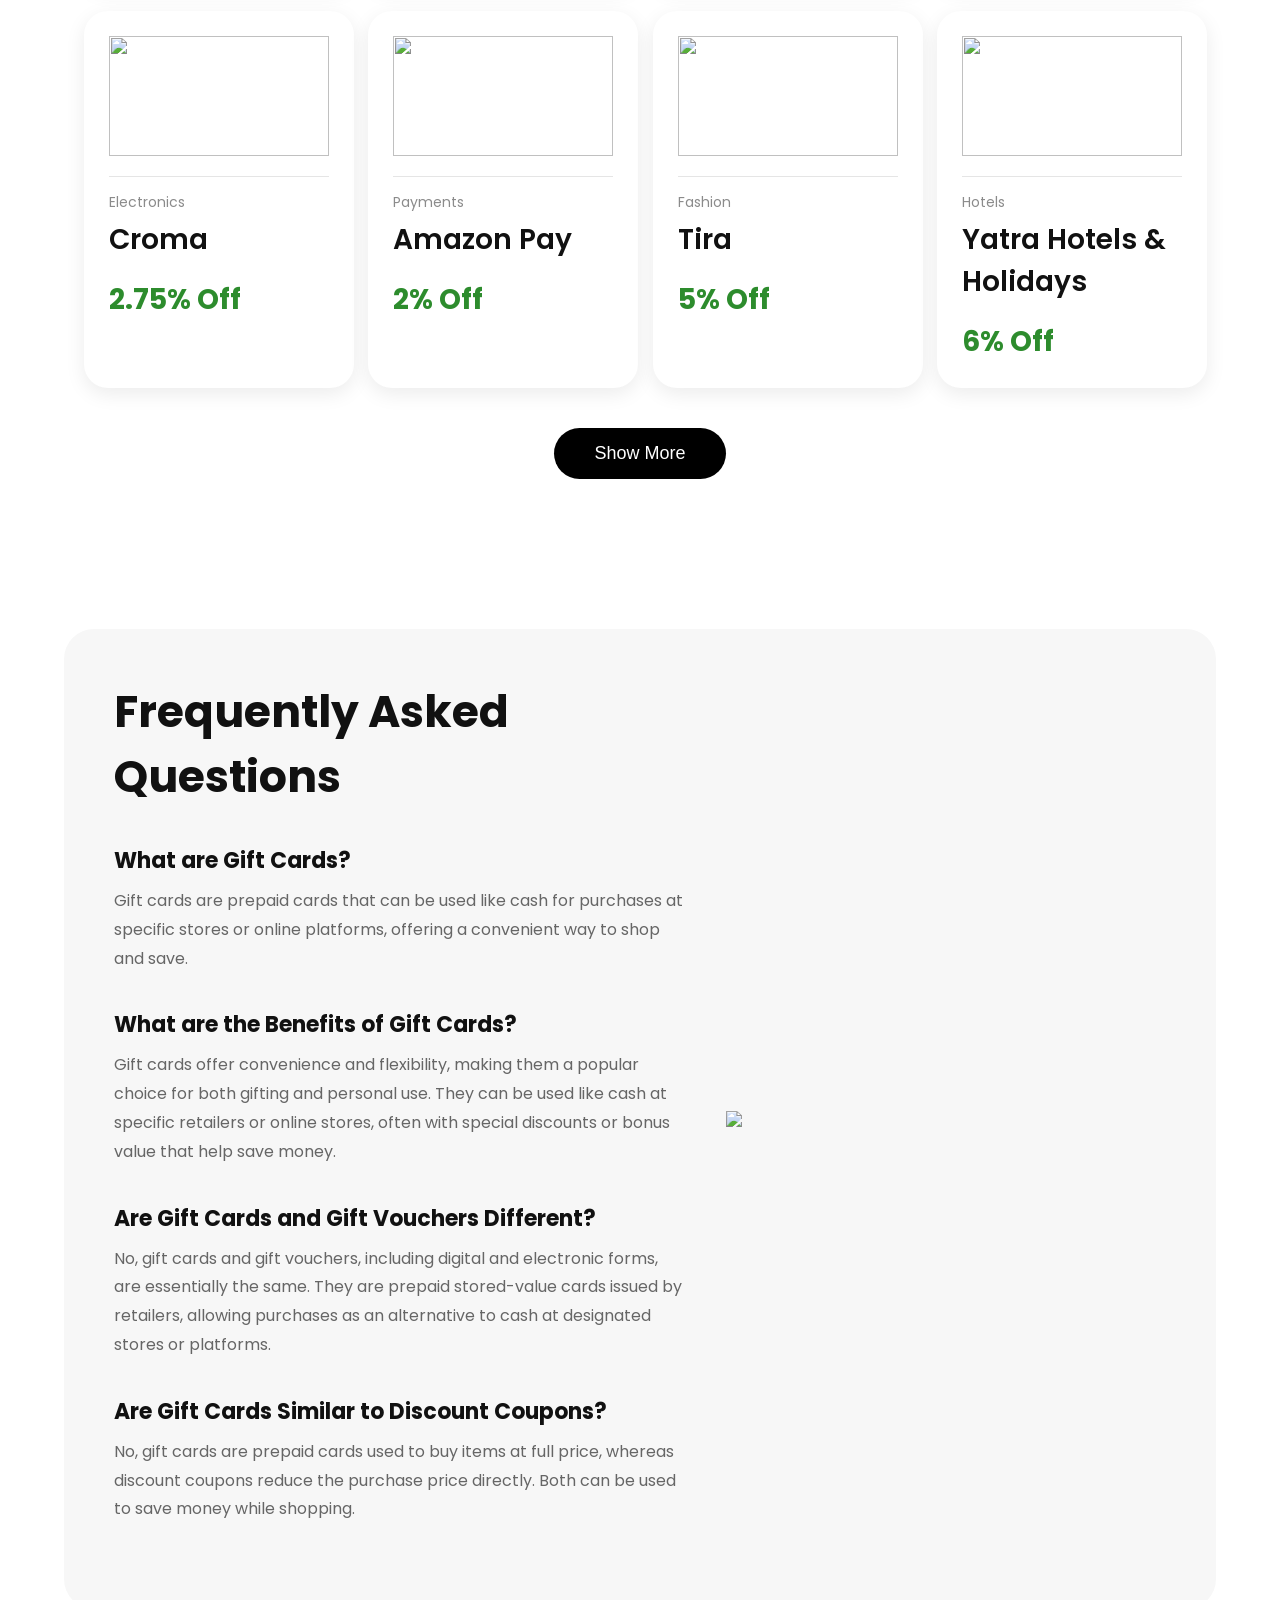
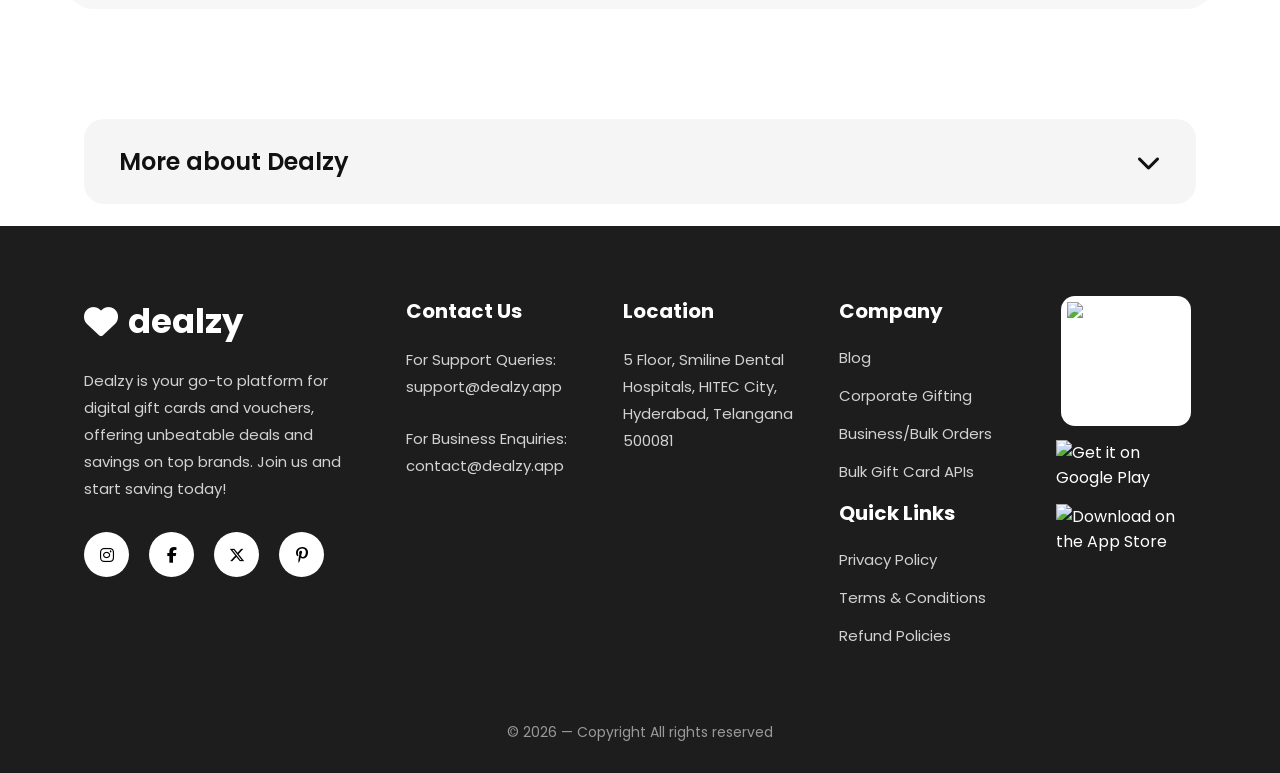
==== commit f569d536: "completed" ====
--- a/index.html
+++ b/index.html
@@ -318,7 +318,7 @@
 
 <div class="category-grid">
 
-<div class="category-card">
+<a class="category-card" href="category.html?category=Travel">
 <h3>Travel</h3>
 <p>Upto <span>82% Off</span></p>
 <div class="brand-avatars">
@@ -326,9 +326,9 @@
 <img src="https://placehold.co/60x60/e63946/fff?text=Y">
 <small>+37 brands</small>
 </div>
-</div>
-
-<div class="category-card">
+</a>
+
+<a class="category-card" href="category.html?category=Subscription">
 <h3>Subscription</h3>
 <p>Upto <span>37% Off</span></p>
 <div class="brand-avatars">
@@ -336,9 +336,9 @@
 <img src="https://placehold.co/60x60/ffb703/000?text=G">
 <small>+15 brands</small>
 </div>
-</div>
-
-<div class="category-card">
+</a>
+
+<a class="category-card" href="category.html?category=Health%20%26%20Beauty">
 <h3>Health & Beauty</h3>
 <p>Upto <span>36% Off</span></p>
 <div class="brand-avatars">
@@ -346,9 +346,9 @@
 <img src="https://placehold.co/60x60/e76f51/fff?text=N">
 <small>+39 brands</small>
 </div>
-</div>
-
-<div class="category-card">
+</a>
+
+<a class="category-card" href="category.html?category=Food">
 <h3>Food</h3>
 <p>Upto <span>35% Off</span></p>
 <div class="brand-avatars">
@@ -356,9 +356,9 @@
 <img src="https://placehold.co/60x60/1d3557/fff?text=D">
 <small>+56 brands</small>
 </div>
-</div>
-
-<div class="category-card">
+</a>
+
+<a class="category-card" href="category.html?category=Entertainment">
 <h3>Entertainment</h3>
 <p>Upto <span>31% Off</span></p>
 <div class="brand-avatars">
@@ -366,9 +366,9 @@
 <img src="https://placehold.co/60x60/000/fff?text=L">
 <small>+9 brands</small>
 </div>
-</div>
-
-<div class="category-card">
+</a>
+
+<a class="category-card" href="category.html?category=Accessories">
 <h3>Accessories</h3>
 <p>Upto <span>26% Off</span></p>
 <div class="brand-avatars">
@@ -376,9 +376,9 @@
 <img src="https://placehold.co/60x60/adb5bd/000?text=B">
 <small>+16 brands</small>
 </div>
-</div>
-
-<div class="category-card">
+</a>
+
+<a class="category-card" href="category.html?category=Electronics">
 <h3>Electronics</h3>
 <p>Upto <span>25% Off</span></p>
 <div class="brand-avatars">
@@ -386,9 +386,9 @@
 <img src="https://placehold.co/60x60/f4a261/000?text=C">
 <small>+17 brands</small>
 </div>
-</div>
-
-<div class="category-card">
+</a>
+
+<a class="category-card" href="category.html?category=Jewellery">
 <h3>Jewellery</h3>
 <p>Upto <span>23% Off</span></p>
 <div class="brand-avatars">
@@ -396,17 +396,98 @@
 <img src="https://placehold.co/60x60/9c6644/fff?text=T">
 <small>+53 brands</small>
 </div>
-</div>
+</a>
+
+<a class="category-card hidden-category" href="category.html?category=Fashion">
+<h3>Fashion</h3>
+<p>Upto <span>22% Off</span></p>
+<div class="brand-avatars">
+<img src="https://placehold.co/60x60/6c757d/fff?text=M">
+<img src="https://placehold.co/60x60/343a40/fff?text=L">
+<small>+80 brands</small>
+</div>
+</a>
+
+<a class="category-card hidden-category" href="category.html?category=Sports%20%26%20Fitness">
+<h3>Sports & Fitness</h3>
+<p>Upto <span>20% Off</span></p>
+<div class="brand-avatars">
+<img src="https://placehold.co/60x60/212529/fff?text=T">
+<img src="https://placehold.co/60x60/495057/fff?text=F">
+<small>+5 brands</small>
+</div>
+</a>
+
+<a class="category-card hidden-category" href="category.html?category=Gifting">
+<h3>Gifting</h3>
+<p>Upto <span>20% Off</span></p>
+<div class="brand-avatars">
+<img src="https://placehold.co/60x60/f4a261/000?text=P">
+<img src="https://placehold.co/60x60/e76f51/fff?text=A">
+<small>+3 brands</small>
+</div>
+</a>
+
+<a class="category-card hidden-category" href="category.html?category=Shopping">
+<h3>Shopping</h3>
+<p>Upto <span>17% Off</span></p>
+<div class="brand-avatars">
+<img src="https://placehold.co/60x60/1d3557/fff?text=N">
+<img src="https://placehold.co/60x60/2a9d8f/fff?text=A">
+<small>+12 brands</small>
+</div>
+</a>
+
+<a class="category-card hidden-category" href="category.html?category=Pharmacy">
+<h3>Pharmacy</h3>
+<p>Upto <span>17% Off</span></p>
+<div class="brand-avatars">
+<img src="https://placehold.co/60x60/ff5b21/fff?text=A">
+<img src="https://placehold.co/60x60/0d89ff/fff?text=H">
+<small>+1 brands</small>
+</div>
+</a>
+
+<a class="category-card hidden-category" href="category.html?category=Footwear">
+<h3>Footwear</h3>
+<p>Upto <span>16% Off</span></p>
+<div class="brand-avatars">
+<img src="https://placehold.co/60x60/000/fff?text=B">
+<img src="https://placehold.co/60x60/6c757d/fff?text=C">
+<small>+6 brands</small>
+</div>
+</a>
+
+<a class="category-card hidden-category" href="category.html?category=Hotels">
+<h3>Hotels</h3>
+<p>Upto <span>16% Off</span></p>
+<div class="brand-avatars">
+<img src="https://placehold.co/60x60/adb5bd/000?text=E">
+<img src="https://placehold.co/60x60/e63946/fff?text=L">
+<small>+14 brands</small>
+</div>
+</a>
+
+<a class="category-card hidden-category" href="category.html?category=Home%20Furnishing">
+<h3>Home Furnishing</h3>
+<p>Upto <span>15% Off</span></p>
+<div class="brand-avatars">
+<img src="https://placehold.co/60x60/ffb703/000?text=B">
+<img src="https://placehold.co/60x60/023047/fff?text=T">
+<small>+13 brands</small>
+</div>
+</a>
 
 </div>
 
 <div class="show-more">
 
-<button>Show More</button>
-
-</div>
-
-</div>
+<button id="toggleCategories">Show More</button>
+
+</div>
+
+</div>
+
 
 </section>
 <!-- NEW BRANDS -->
@@ -546,7 +627,7 @@
 <span class="discount">2.75% Off</span>
 </div>
 
-<div class="deal-card hidden-brand">
+<div class="deal-card">
 <img src="https://placehold.co/220x120?text=Amazon+Pay">
 <hr>
 <p class="category">Payments</p>
@@ -554,7 +635,7 @@
 <span class="discount">2% Off</span>
 </div>
 
-<div class="deal-card hidden-brand">
+<div class="deal-card">
 <img src="https://placehold.co/220x120?text=Tira">
 <hr>
 <p class="category">Fashion</p>
@@ -562,7 +643,7 @@
 <span class="discount">5% Off</span>
 </div>
 
-<div class="deal-card hidden-brand">
+<div class="deal-card">
 <img src="https://placehold.co/220x120?text=Yatra">
 <hr>
 <p class="category">Hotels</p>
@@ -672,11 +753,82 @@
 
 <div class="container">
 
-<div class="about-box">
+<div class="about-box" id="aboutToggle">
 
 <span>More about Dealzy</span>
 
 <i class="fa-solid fa-chevron-down"></i>
+
+</div>
+
+<div class="about-content" id="aboutContent">
+
+<p>
+Shopping with e-gift cards and gift cards is a smart way to save money, and
+using a platform like Dealzy makes it even easier. By purchasing gift cards
+at a discount, you can save up to 13% on popular brands across fashion,
+dining, electronics, and more. Gift cards allow for instant delivery, so you
+can start shopping right away without any shipping fees. Dealzy provides
+exclusive deals and special promotions, helping you stretch your budget
+further. Whether you're shopping for yourself or gifting, using discounted
+gift cards from Dealzy ensures you save money with every purchase.
+</p>
+
+<h3>Why Choose Dealzy to Buy Gift Cards on Discount</h3>
+
+<p>
+Buying gift cards is a smart way to save money, and with platforms like
+Dealzy, you can easily buy gift cards and gift vouchers from over 200+
+brands, including Myntra, Amazon, Flipkart, Nykaa, and more. To maximize
+your savings, always look for promotional offers and discounts available on
+Dealzy. Buying gift cards often comes with exclusive deals that help you
+get more value for your money.
+</p>
+
+<p>
+During festive seasons and sale times on top brands, use seasonal discount
+coupon codes to get additional savings on your purchases. Dealzy frequently
+offers these codes during peak shopping times, allowing you to enjoy even
+greater discounts on your favorite brands.
+</p>
+
+<p>
+Whether you're shopping for fashion, home essentials, or tech, comparing
+different gift card options ensures you get the best deal. With Dealzy,
+you'll enjoy convenience, savings, and access to the best offers across a
+wide range of categories.
+</p>
+
+<h3>What Different Categories of Gift Cards are available at Discount on Dealzy</h3>
+
+<p>
+Dealzy is your go-to platform to buy discounted gift cards, e-gift cards,
+and e-vouchers, offering savings on top brands across a variety of
+categories. Whether you're shopping for fashion, electronics, or dining,
+Dealzy provides unbeatable offers and exclusive deals on these categories
+to help you save more. Here's a look at the categories you can explore:
+</p>
+
+<ul class="about-list">
+
+<li><strong>Fashion Gift Cards:</strong> Save big on stylish outfits and
+accessories by purchasing discounted gift cards and e-vouchers from
+popular brands like <a href="#">Myntra</a>, <a href="#">Max Fashion</a>,
+and <a href="#">Ajio</a>.</li>
+
+<li><strong>Electronics and Gadgets Gift Cards:</strong> Shop for the
+latest gadgets, appliances, and accessories using <a href="#">Amazon</a>
+and <a href="#">Croma</a> e-gift cards, ensuring extra savings on your
+tech purchases.</li>
+
+<li><strong>Food and Dining Gift Cards:</strong> Treat yourself to your
+favorite meals and enjoy discounts at top restaurants and food delivery
+platforms using Dealzy gift cards.</li>
+
+<li><strong>Travel Gift Cards:</strong> Plan your next getaway for less
+with discounted gift cards for hotels, flights, and travel bookings.</li>
+
+</ul>
 
 </div>
 
--- a/style.css
+++ b/style.css
@@ -557,6 +557,8 @@
 
 .category-card{
 
+    display:block;
+
     border:1px solid #dedede;
 
     border-radius:25px;
@@ -635,6 +637,12 @@
     color:#777;
 
     font-size:16px;
+
+}
+
+.hidden-category{
+
+    display:none;
 
 }
 
@@ -920,9 +928,350 @@
     cursor:pointer;
 
 }
-/* ======================
-      FOOTER
-====================== */
+
+.about-box i{
+
+    transition:.3s;
+
+}
+
+.about-box.open i{
+
+    transform:rotate(180deg);
+
+}
+
+.about-content{
+
+    max-height:0;
+
+    overflow:hidden;
+
+    transition:max-height .4s ease;
+
+    background:#fafafa;
+
+    border-radius:0 0 20px 20px;
+
+    margin-top:-8px;
+
+}
+
+.about-content.open{
+
+    padding:30px 35px 10px;
+
+}
+
+.about-content p{
+
+    color:#555;
+
+    line-height:1.9;
+
+    font-size:16px;
+
+    margin-bottom:22px;
+
+}
+
+.about-content h3{
+
+    font-size:24px;
+
+    margin-bottom:18px;
+
+}
+
+.about-list{
+
+    list-style:none;
+
+    margin-bottom:10px;
+
+}
+
+.about-list li{
+
+    color:#555;
+
+    line-height:1.9;
+
+    font-size:16px;
+
+    margin-bottom:14px;
+
+}
+
+.about-content a{
+
+    color:#ff5b21;
+
+    text-decoration:underline;
+
+}
+/* ===========================
+   CATEGORY PAGE
+=========================== */
+
+.category-hero{
+
+    padding:60px 0 20px;
+
+    text-align:center;
+}
+
+.cat-heading{
+
+    font-size:36px;
+
+    font-weight:700;
+
+    line-height:1.4;
+
+    margin-bottom:35px;
+}
+
+.category-filter-bar{
+
+    display:flex;
+
+    align-items:center;
+
+    gap:16px;
+
+    justify-content:center;
+}
+
+.filter-icon-btn{
+
+    width:44px;
+
+    height:44px;
+
+    border-radius:50%;
+
+    border:1px solid #e2e2e2;
+
+    background:white;
+
+    display:flex;
+
+    align-items:center;
+
+    justify-content:center;
+
+    cursor:pointer;
+
+    flex-shrink:0;
+}
+
+.filter-scroll{
+
+    display:flex;
+
+    gap:12px;
+
+    overflow-x:auto;
+
+    padding:6px;
+
+    background:#f5f5f5;
+
+    border-radius:40px;
+}
+
+.filter-scroll::-webkit-scrollbar{
+
+    display:none;
+}
+
+.filter-pill{
+
+    white-space:nowrap;
+
+    padding:12px 22px;
+
+    border-radius:30px;
+
+    font-size:15px;
+
+    font-weight:500;
+
+    color:#444;
+
+    cursor:pointer;
+
+    display:flex;
+
+    align-items:center;
+
+    gap:8px;
+}
+
+.filter-pill.explore-pill{
+
+    background:#111;
+
+    color:white;
+
+    font-weight:600;
+}
+
+.filter-pill.active{
+
+    background:#111;
+
+    color:white;
+}
+
+.category-results{
+
+    padding:40px 0 70px;
+}
+
+.dropdown-wrap{
+
+    position:relative;
+
+    flex-shrink:0;
+}
+
+.sort-dropdown,
+.explore-dropdown{
+
+    display:none;
+
+    position:absolute;
+
+    top:calc(100% + 10px);
+
+    left:0;
+
+    background:white;
+
+    border-radius:18px;
+
+    box-shadow:0 15px 40px rgba(0,0,0,.15);
+
+    padding:10px;
+
+    z-index:80;
+
+    flex-direction:column;
+}
+
+.sort-dropdown.open,
+.explore-dropdown.open{
+
+    display:flex;
+}
+
+.sort-dropdown{
+
+    width:320px;
+}
+
+.sort-option{
+
+    width:100%;
+
+    text-align:left;
+
+    padding:14px 16px;
+
+    border:none;
+
+    background:white;
+
+    border-radius:10px;
+
+    cursor:pointer;
+
+    font-size:15px;
+
+    display:flex;
+
+    align-items:center;
+
+    gap:10px;
+
+    color:#333;
+
+    font-family:'Poppins',sans-serif;
+}
+
+.sort-option:hover{
+
+    background:#f5f5f5;
+}
+
+.sort-option.active{
+
+    background:#111;
+
+    color:white;
+}
+
+.explore-dropdown{
+
+    width:230px;
+
+    max-height:420px;
+
+    overflow-y:auto;
+}
+
+.explore-dropdown a{
+
+    padding:13px 16px;
+
+    border-radius:10px;
+
+    color:#333;
+
+    font-size:15px;
+}
+
+.explore-dropdown a:hover{
+
+    background:#f5f5f5;
+}
+
+.explore-dropdown a.active{
+
+    background:#111;
+
+    color:white;
+}
+
+.explore-pill.open i{
+
+    transform:rotate(180deg);
+}
+
+.discount.out-of-stock{
+
+    color:#999;
+
+    font-size:20px;
+}
+
+@media (max-width:768px){
+
+    .cat-heading{
+
+        font-size:26px;
+
+    }
+
+    .category-filter-bar{
+
+        justify-content:flex-start;
+
+    }
+
+}
 
 footer{
 
@@ -1455,14 +1804,21 @@
 ===================== */
 
 .rating-area{
+
     margin:60px 0;
+
 }
 
 .rating-area .container{
+
     display:grid;
+
     grid-template-columns:2fr 1fr;
+
     gap:30px;
+
     align-items:start;
+
 }
 
 .rating-box{
@@ -1721,35 +2077,825 @@
 
     }
 
-    .rating-area{
+    .rating-area .container{
 
         grid-template-columns:1fr;
 
     }
 
     .gift-card{
+
+        width:100%;
+
+        max-width:520px;
+
+    }
+
+    .settings-card{
+
+        max-width:100%;
+
+    }
+
+    .hero-container{
+
+        grid-template-columns:1fr;
+
+    }
+
+    .category-grid{
+
+        grid-template-columns:repeat(2,1fr);
+
+    }
+
+    .footer{
+
+        grid-template-columns:1fr 1fr;
+
+    }
+
+}
+
+@media (max-width:768px){
+
+    .profile-info{
+
+        flex-direction:column;
+
+        align-items:center;
+
+        text-align:center;
+
+    }
+
+    .contact{
+
+        flex-direction:column;
+
+        gap:10px;
+
+    }
+
+    .buttons{
+
+        justify-content:center;
+
+        flex-wrap:wrap;
+
+    }
+
+    .reward-row{
+
+        flex-direction:column;
+
+        gap:20px;
+
+        text-align:center;
+
+    }
+
+    .reward-buttons{
+
+        justify-content:center;
+
+    }
+
+    .rating-numbers{
+
+        gap:8px;
+
+    }
+
+    .features-bar{
+
+        flex-direction:column;
+
+        gap:16px;
+
+    }
+
+    .feature-divider{
+
+        display:none;
+
+    }
+
+    .footer{
+
+        grid-template-columns:1fr;
+
+    }
+
+}
+
+/* =====================================================================
+   PRODUCT PAGE (product.html)
+===================================================================== */
+
+.deal-card,
+.brand-card{
+    cursor:pointer;
+}
+
+.product-hero{
+
+    padding:40px 0 20px;
+
+}
+
+.product-container{
+
+    display:grid;
+
+    grid-template-columns:1fr 1fr;
+
+    gap:60px;
+
+    align-items:start;
+
+}
+
+.product-media{
+
+    position:sticky;
+
+    top:110px;
+
+}
+
+.product-card-visual{
+
+    border-radius:25px;
+
+    overflow:hidden;
+
+    box-shadow:0 10px 30px rgba(0,0,0,.08);
+
+    background:#fafafa;
+
+}
+
+.product-card-visual img{
+
     width:100%;
-    max-width:520px;
-    .settings-card{
+
+    height:420px;
+
+    object-fit:cover;
+
+}
+
+.redeem-buttons{
+
+    display:flex;
+
+    gap:16px;
+
+    margin-top:25px;
+
+}
+
+.pill-outline-btn{
+
+    flex:1;
+
+    padding:16px 20px;
+
+    border-radius:35px;
+
+    border:2px solid #ff5b21;
+
+    background:white;
+
+    color:#ff5b21;
+
+    font-size:16px;
+
+    font-weight:600;
+
+    cursor:pointer;
+
+    transition:.3s;
+
+    font-family:'Poppins',sans-serif;
+}
+
+.pill-outline-btn:hover{
+
+    background:#ff5b21;
+
+    color:white;
+
+}
+
+.product-buybox h1{
+
+    font-size:40px;
+
+    font-weight:700;
+
+    margin-bottom:8px;
+
+}
+
+.buy-category{
+
+    font-size:16px;
+
+    color:#8b8b8b;
+
+    margin-bottom:10px;
+
+}
+
+.buy-discount span{
+
+    color:#ff5b21;
+
+    font-weight:700;
+
+    font-size:20px;
+
+}
+
+.buy-discount{
+
+    margin-bottom:25px;
+
+}
+
+.amount-row{
+
+    display:flex;
+
+    gap:16px;
+
+    margin-bottom:25px;
+
+}
+
+.amount-select{
+
+    display:flex;
+
+    align-items:center;
+
+    gap:14px;
+
+    padding:16px 24px;
+
+    border:1px solid #e2e2e2;
+
+    border-radius:16px;
+
+    background:white;
+
+    cursor:pointer;
+
+    font-size:20px;
+
+    font-weight:600;
+
+    font-family:'Poppins',sans-serif;
+
+    color:#111;
+}
+
+.amount-menu{
+
+    display:none;
+
+    position:absolute;
+
+    top:calc(100% + 10px);
+
+    left:0;
+
+    background:white;
+
+    border-radius:16px;
+
+    box-shadow:0 15px 40px rgba(0,0,0,.15);
+
+    padding:8px;
+
+    z-index:80;
+
+    flex-direction:column;
+
+    min-width:160px;
+
+}
+
+.amount-menu.open{
+
+    display:flex;
+
+}
+
+.amount-option{
+
+    text-align:left;
+
+    padding:12px 16px;
+
+    border:none;
+
+    background:white;
+
+    border-radius:10px;
+
+    cursor:pointer;
+
+    font-size:16px;
+
+    font-family:'Poppins',sans-serif;
+
+    color:#333;
+}
+
+.amount-option:hover{
+
+    background:#f5f5f5;
+
+}
+
+.amount-option.active{
+
+    background:#111;
+
+    color:white;
+
+}
+
+.qty-select{
+
+    display:flex;
+
+    align-items:center;
+
+    gap:16px;
+
+    border:1px solid #e2e2e2;
+
+    border-radius:16px;
+
+    padding:10px 20px;
+
+    background:white;
+
+}
+
+.qty-select span{
+
+    font-weight:600;
+
+    font-size:18px;
+
+    min-width:26px;
+
+    text-align:center;
+
+}
+
+.qty-select button{
+
+    width:34px;
+
+    height:34px;
+
+    border-radius:50%;
+
+    border:none;
+
+    background:#f5f5f5;
+
+    font-size:20px;
+
+    cursor:pointer;
+
+    line-height:1;
+
+}
+
+.qty-select button:hover{
+
+    background:#ffe7df;
+
+    color:#ff5b21;
+
+}
+
+.payment-method{
+
+    margin-bottom:20px;
+
+}
+
+.payment-method > span{
+
+    display:block;
+
+    font-size:15px;
+
+    color:#8b8b8b;
+
+    margin-bottom:10px;
+
+}
+
+.payment-box{
+
+    display:flex;
+
+    justify-content:space-between;
+
+    align-items:center;
+
+    border:1px solid #e2e2e2;
+
+    border-radius:16px;
+
+    padding:18px 22px;
+
+    cursor:pointer;
+
+}
+
+.payment-box > span{
+
+    color:#8b8b8b;
+
+}
+
+.payment-choice{
+
+    display:flex;
+
+    align-items:center;
+
+    gap:10px;
+
+    font-weight:600;
+
+}
+
+.coupon-link{
+
+    display:inline-block;
+
+    color:#ff5b21;
+
+    font-weight:600;
+
+    text-decoration:underline;
+
+    margin-bottom:25px;
+
+}
+
+.price-summary{
+
+    margin-bottom:25px;
+
+}
+
+.price-summary > span{
+
+    display:block;
+
+    color:#8b8b8b;
+
+    font-size:15px;
+
+    margin-bottom:6px;
+
+}
+
+.price-row{
+
+    display:flex;
+
+    align-items:baseline;
+
+    gap:14px;
+
+}
+
+.price-row h2{
+
+    font-size:34px;
+
+    font-weight:700;
+
+}
+
+.price-row s{
+
+    color:#999;
+
+    font-size:20px;
+
+}
+
+.product-buybox .buy-btn{
+
+    display:block;
+
     width:100%;
-    max-width:700px;
-}
-
-    .hero-container{
+
+    padding:20px;
+
+    border-radius:40px;
+
+    background:black;
+
+    color:white;
+
+    border:none;
+
+    font-size:20px;
+
+    font-weight:600;
+
+    cursor:pointer;
+
+    transition:.3s;
+
+    font-family:'Poppins',sans-serif;
+}
+
+.product-buybox .buy-btn:hover{
+
+    background:#ff5b21;
+
+}
+
+.product-buybox .buy-btn.disabled{
+
+    background:#ccc;
+
+    cursor:not-allowed;
+
+}
+
+.product-buybox .buy-btn.disabled:hover{
+
+    background:#ccc;
+
+}
+
+/* Important points */
+
+.important-points-section{
+
+    padding:60px 0;
+
+    border-top:1px solid #eee;
+
+}
+
+.important-points-section h2{
+
+    font-size:32px;
+
+    margin-bottom:35px;
+
+}
+
+.points-grid{
+
+    display:grid;
+
+    grid-template-columns:1fr 1fr;
+
+    gap:30px 50px;
+
+}
+
+.point-item{
+
+    display:flex;
+
+    align-items:flex-start;
+
+    gap:18px;
+
+}
+
+.point-icon{
+
+    width:52px;
+
+    height:52px;
+
+    border-radius:14px;
+
+    background:#f5f5f5;
+
+    color:#ff5b21;
+
+    display:flex;
+
+    align-items:center;
+
+    justify-content:center;
+
+    font-size:20px;
+
+    flex-shrink:0;
+
+}
+
+.point-item h4{
+
+    font-size:17px;
+
+    margin-bottom:6px;
+
+}
+
+.point-item p{
+
+    color:#777;
+
+    font-size:15px;
+
+}
+
+/* About section */
+
+.about-section{
+
+    padding:20px 0 60px;
+
+}
+
+.about-section h2{
+
+    font-size:32px;
+
+    margin-bottom:20px;
+
+}
+
+.about-section > .container > p{
+
+    color:#555;
+
+    line-height:1.9;
+
+    font-size:16px;
+
+    margin-bottom:30px;
+
+    max-width:800px;
+
+}
+
+.security-banner{
+
+    max-width:600px;
+
+}
+
+/* FAQ (plain accordion) */
+
+.faq-plain-section{
+
+    padding:40px 0;
+
+}
+
+.faq-plain-section h2{
+
+    font-size:34px;
+
+    margin-bottom:30px;
+
+}
+
+.faq-acc-list{
+
+    display:flex;
+
+    flex-direction:column;
+
+    gap:16px;
+
+}
+
+.faq-acc-item{
+
+    border:1px solid #e5e5e5;
+
+    border-radius:16px;
+
+    overflow:hidden;
+
+}
+
+.faq-acc-question{
+
+    width:100%;
+
+    display:flex;
+
+    justify-content:space-between;
+
+    align-items:center;
+
+    gap:20px;
+
+    padding:22px 26px;
+
+    border:none;
+
+    background:white;
+
+    cursor:pointer;
+
+    font-size:17px;
+
+    font-weight:600;
+
+    text-align:left;
+
+    font-family:'Poppins',sans-serif;
+
+    color:#111;
+}
+
+.faq-acc-question i{
+
+    transition:.3s;
+
+    color:#8b8b8b;
+
+    flex-shrink:0;
+
+}
+
+.faq-acc-item.open .faq-acc-question i{
+
+    transform:rotate(180deg);
+
+}
+
+.faq-acc-item.open .faq-acc-question{
+
+    text-decoration:underline;
+
+}
+
+.faq-acc-answer{
+
+    max-height:0;
+
+    overflow:hidden;
+
+    transition:max-height .35s ease;
+
+}
+
+.faq-acc-answer p{
+
+    padding:0 26px 22px;
+
+    color:#666;
+
+    line-height:1.8;
+
+    font-size:15px;
+
+}
+
+/* Similar cards */
+
+.similar-section{
+
+    padding:20px 0 60px;
+
+}
+
+@media (max-width:992px){
+
+    .product-container{
 
         grid-template-columns:1fr;
 
     }
 
-    .category-grid{
-
-        grid-template-columns:repeat(2,1fr);
+    .product-media{
+
+        position:static;
 
     }
 
-    .footer{
-
-        grid-template-columns:1fr 1fr;
+    .points-grid{
+
+        grid-template-columns:1fr;
 
     }
 
@@ -1757,72 +2903,16 @@
 
 @media (max-width:768px){
 
-    .profile-info{
+    .amount-row{
 
         flex-direction:column;
 
-        align-items:center;
-
-        text-align:center;
-
     }
 
-    .contact{
+    .redeem-buttons{
 
         flex-direction:column;
 
-        gap:10px;
-
     }
 
-    .buttons{
-
-        justify-content:center;
-
-        flex-wrap:wrap;
-
-    }
-
-    .reward-row{
-
-        flex-direction:column;
-
-        gap:20px;
-
-        text-align:center;
-
-    }
-
-    .reward-buttons{
-
-        justify-content:center;
-
-    }
-
-    .rating-numbers{
-
-        gap:8px;
-
-    }
-
-    .features-bar{
-
-        flex-direction:column;
-
-        gap:16px;
-
-    }
-
-    .feature-divider{
-
-        display:none;
-
-    }
-
-    .footer{
-
-        grid-template-columns:1fr;
-
-    }
-
-}
+}
